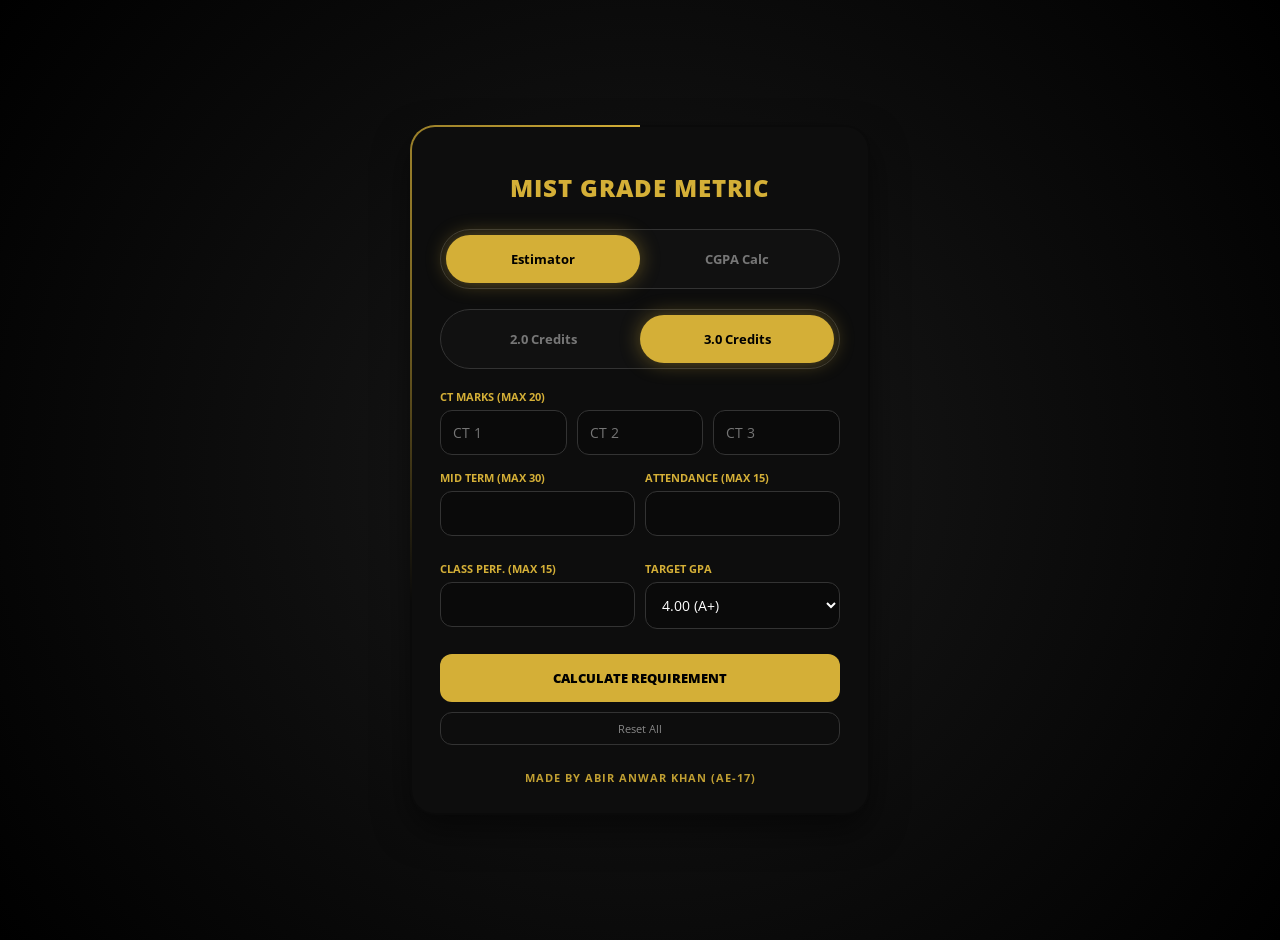
==== index.html @ 55e3a7f8 "Change favicon and improve styles in index.html Updated favicon link and adjusted styles for better " ====
<!DOCTYPE html>
<html lang="en">
<head>
    <meta charset="UTF-8">
    <meta name="viewport" content="width=device-width, initial-scale=1.0">
    <title>MIST GradeMetric</title>
    
    <!-- FAVICON (Browser Tab Icon) -->
    <!-- Ensure your image is named 'logo.png' and is in the same folder on GitHub -->
    <link rel="icon" type="image/png" href="favicon.png">

    <link href="https://fonts.googleapis.com/css2?family=Open+Sans:wght@400;600;700;800&display=swap" rel="stylesheet">
    <style>
        :root {
            --gold: #D4AF37;
            --bg-dark: #0a0a0a;
            --rolling-speed: 0.8s cubic-bezier(0.65, 0, 0.35, 1);
        }

        body {
            background: radial-gradient(circle at center, #1a1a1a 0%, #000000 100%);
            min-height: 100vh;
            display: flex;
            justify-content: center;
            align-items: center;
            font-family: 'Open Sans', sans-serif;
            margin: 0;
            color: white;
            padding: 20px;
        }

        /* LIGHT EFFECT CONTAINER */
        .app-card {
            background: #0a0a0a;
            padding: 30px;
            border-radius: 25px;
            width: 100%;
            max-width: 400px;
            position: relative;
            box-shadow: 0 15px 35px rgba(0,0,0,0.5);
            overflow: hidden;
            display: flex;
            flex-direction: column;
            z-index: 1;
        }

        /* THE MOVING LIGHT EFFECT */
        .app-card::before {
            content: '';
            position: absolute;
            width: 150%;
            height: 150%;
            background: conic-gradient(transparent, transparent, transparent, var(--gold));
            left: -25%;
            top: -25%;
            animation: rotateLight 7s linear infinite;
            z-index: -2;
        }

        /* INTERNAL BORDER OVERLAY */
        .app-card::after {
            content: '';
            position: absolute;
            inset: 2px;
            background: #0d0d0d;
            border-radius: 23px;
            z-index: -1;
        }

        @keyframes rotateLight {
            from { transform: rotate(0deg); }
            to { transform: rotate(360deg); }
        }

        /* Logo Styling */
        .brand-logo {
            width: 60px;
            height: auto;
            margin: 0 auto 10px auto;
            display: block;
            z-index: 5;
        }

        h1 { 
            color: var(--gold); 
            text-align: center; 
            font-size: 24px; 
            font-weight: 800; 
            text-transform: uppercase; 
            margin-bottom: 25px; 
            letter-spacing: 1px;
            font-family: 'Open Sans', sans-serif;
        }

        /* THE TRACK */
        .selector-track {
            position: relative;
            display: flex;
            background: #111;
            border-radius: 50px;
            padding: 5px;
            margin-bottom: 20px;
            border: 1px solid #333;
            height: 48px;
            align-items: center;
            isolation: isolate; 
        }

        .selector-track button {
            flex: 1;
            height: 100%;
            border: none;
            background: none;
            color: #777;
            font-weight: 700;
            cursor: pointer;
            z-index: 3;
            font-family: 'Open Sans', sans-serif;
            transition: color 0.5s ease;
            font-size: 13px;
        }

        .selector-track button.active { color: #000; }

        /* THE ROLLING CIRCLE/PILL */
        .rolling-glider {
            position: absolute;
            height: calc(100% - 10px);
            width: calc(50% - 5px);
            background: var(--gold);
            border-radius: 40px; 
            z-index: 1;
            left: 5px;
            transition: transform var(--rolling-speed);
            box-shadow: 0 0 20px rgba(212, 175, 55, 0.4);
        }

        input, select {
            width: 100%; border: 1px solid #333; background: var(--bg-dark); padding: 12px;
            border-radius: 12px; color: #fff; margin-bottom: 15px; box-sizing: border-box; 
            font-size: 14px; font-family: 'Open Sans', sans-serif;
            transition: all 0.3s ease;
            outline: none;
        }

        input:focus, select:focus {
            border-color: var(--gold);
            box-shadow: 0 0 10px rgba(212, 175, 55, 0.5);
            background: #0d0d0d !important;
        }

        select option {
            background-color: #0d0d0d;
            color: #fff;
        }

        .input-group label { display: block; font-size: 11px; color: var(--gold); font-weight: 700; margin-bottom: 6px; text-transform: uppercase; }
        
        .ct-grid, .grid-inputs { display: grid; gap: 10px; }
        .ct-grid { grid-template-columns: 1fr 1fr 1fr; }
        .grid-inputs { grid-template-columns: 1fr 1fr; }

        .course-row { display: grid; grid-template-columns: 1fr 1fr; gap: 10px; margin-bottom: 10px; }

        .calc-btn {
            width: 100%; background: var(--gold); color: #000; border: none; padding: 15px;
            border-radius: 12px; font-weight: 800; cursor: pointer; text-transform: uppercase; 
            margin-top: 10px; font-family: 'Open Sans', sans-serif;
        }

        .reset-btn {
            width: 100%; background: transparent; color: #888; border: 1px solid #333;
            padding: 8px; margin-top: 10px; border-radius: 12px; cursor: pointer; font-size: 11px;
            font-family: 'Open Sans', sans-serif;
        }

        .result-box {
            margin-top: 20px; padding: 15px; background: rgba(212, 175, 55, 0.1);
            border: 2px solid var(--gold); border-radius: 15px; text-align: center;
        }

        #displayResult { color: var(--gold); font-weight: 700; font-size: 15px; }

        .footer-credit { 
            margin-top: 25px; 
            text-align: center; 
            font-size: 11px; 
            color: var(--gold); 
            font-weight: 700;
            text-transform: uppercase; 
            letter-spacing: 1px;
            opacity: 0.9;
        }
    </style>
</head>
<body>

<div class="app-card">
    <!-- Branding Logo in UI -->
    <img src="logo.png" alt="" class="brand-logo" onerror="this.style.display='none'">
    
    <h1>MIST GRADE METRIC</h1>

    <div class="selector-track">
        <div id="tabGlider" class="rolling-glider"></div>
        <button id="tab-mark" class="active" onclick="switchTab('mark')">Estimator</button>
        <button id="tab-cgpa" onclick="switchTab('cgpa')">CGPA Calc</button>
    </div>

    <!-- Estimator Section -->
    <div id="mark-section">
        <div class="selector-track">
            <div id="creditGlider" class="rolling-glider" style="transform: translateX(100%);"></div>
            <button id="btn2" onclick="setCredit(2)">2.0 Credits</button>
            <button id="btn3" class="active" onclick="setCredit(3)">3.0 Credits</button>
        </div>

        <div class="input-group">
            <label>CT MARKS (Max 20)</label>
            <div class="ct-grid">
                <input type="number" id="ct1" placeholder="CT 1">
                <input type="number" id="ct2" placeholder="CT 2">
                <input type="number" id="ct3" placeholder="CT 3">
            </div>
        </div>
        <div class="grid-inputs">
            <div class="input-group"><label id="midLabel">MID TERM (Max 30)</label><input type="number" id="midterm"></div>
            <div class="input-group"><label id="attLabel">ATTENDANCE (Max 15)</label><input type="number" id="attendance"></div>
            <div class="input-group"><label id="perfLabel">CLASS PERF. (Max 15)</label><input type="number" id="performance"></div>
            <div class="input-group">
                <label>TARGET GPA</label>
                <select id="targetGPA">
                    <option value="80.0">4.00 (A+)</option>
                    <option value="75.0">3.75 (A)</option>
                    <option value="70.0">3.50 (A-)</option>
                    <option value="65.0">3.25 (B+)</option>
                    <option value="60.0">3.00 (B)</option>
                    <option value="55.0">2.75 (B-)</option>
                    <option value="50.0">2.50 (C+)</option>
                    <option value="45.0">2.25 (C)</option>
                    <option value="40.0">2.00 (D)</option>
                </select>
            </div>
        </div>
        <button class="calc-btn" onclick="calculateMark()">Calculate Requirement</button>
    </div>

    <!-- CGPA Section -->
    <div id="cgpa-section" style="display: none;">
        <div class="input-group">
            <label>ENTER SUBJECT DETAILS</label>
            <div id="course-rows">
                <div class="course-row">
                    <input type="number" step="0.01" class="c-credit" placeholder="Credit">
                    <input type="number" step="0.01" class="c-gp" placeholder="GP (0.0-4.0)">
                </div>
            </div>
            <button style="width:100%; background:transparent; color:var(--gold); border:1px dashed var(--gold); padding:8px; border-radius:10px; cursor:pointer; margin-bottom:15px; font-size:11px; font-family: 'Open Sans';" onclick="addRow()">+ Add Subject</button>
        </div>
        <button class="calc-btn" onclick="calculateCGPA()">Calculate CGPA</button>
    </div>

    <button class="reset-btn" onclick="resetForm()">Reset All</button>

    <div id="resultBox" class="result-box" style="display:none;">
        <div id="displayResult"></div>
    </div>

    <div class="footer-credit">Made by Abir Anwar Khan (AE-17)</div>
</div>

<script>
    let selectedCredit = 3;

    function switchTab(tab) {
        const glider = document.getElementById('tabGlider');
        const isMark = (tab === 'mark');
        document.getElementById('mark-section').style.display = isMark ? 'block' : 'none';
        document.getElementById('cgpa-section').style.display = isMark ? 'none' : 'block';
        glider.style.transform = isMark ? 'translateX(0)' : 'translateX(100%)';
        document.getElementById('tab-mark').classList.toggle('active', isMark);
        document.getElementById('tab-cgpa').classList.toggle('active', !isMark);
        document.getElementById('resultBox').style.display = "none";
    }

    function setCredit(val) {
        selectedCredit = val;
        const glider = document.getElementById('creditGlider');
        const isTwo = (val === 2);
        glider.style.transform = isTwo ? 'translateX(0)' : 'translateX(100%)';
        document.getElementById('btn2').classList.toggle('active', isTwo);
        document.getElementById('btn3').classList.toggle('active', !isTwo);
        const maxMid = isTwo ? 20 : 30;
        const maxOther = isTwo ? 10 : 15;
        document.getElementById('midLabel').innerText = `MID TERM (Max ${maxMid})`;
        document.getElementById('attLabel').innerText = `ATTENDANCE (Max ${maxOther})`;
        document.getElementById('perfLabel').innerText = `CLASS PERF. (Max ${maxOther})`;
    }

    function calculateMark() {
        const cts = [parseFloat(document.getElementById('ct1').value), parseFloat(document.getElementById('ct2').value), parseFloat(document.getElementById('ct3').value)];
        
        // Validation for negative values or exceeding max
        for(let v of cts) if (v < 0 || v > 20) return showResult("Error: Invalid CT marks!", true);
        
        let ctArray = cts.filter(n => !isNaN(n)).sort((a,b) => b-a);
        if (ctArray.length < 2) return alert("Enter at least 2 CT marks.");
        
        const mid = parseFloat(document.getElementById('midterm').value) || 0;
        const att = parseFloat(document.getElementById('attendance').value) || 0;
        const perf = parseFloat(document.getElementById('performance').value) || 0;
        const target = parseFloat(document.getElementById('targetGPA').value);

        const maxM = selectedCredit === 2 ? 20 : 30;
        const maxO = selectedCredit === 2 ? 10 : 15;

        if (mid < 0 || mid > maxM || att < 0 || att > maxO || perf < 0 || perf > maxO) {
            return showResult(`Error: Input exceeds limits!`, true);
        }

        let cur = ((ctArray[0]+ctArray[1])/2) + (mid/maxM*10) + (att/maxO*5) + (perf/maxO*5);
        let maxF = selectedCredit === 2 ? 120 : 180;
        let final = ((target - cur) / 60) * maxF;

        if (final > maxF) showResult("Target Unreachable!", true);
        else showResult(`NEED: ${Math.max(0, final).toFixed(2)} / ${maxF}`);
    }

    function calculateCGPA() {
        const credits = document.getElementsByClassName('c-credit');
        const gps = document.getElementsByClassName('c-gp');
        let totalP = 0, totalC = 0;
        for (let i = 0; i < credits.length; i++) {
            let c = parseFloat(credits[i].value), g = parseFloat(gps[i].value);
            if (!isNaN(c) && !isNaN(g)) {
                if (![0.75, 1.5, 2.0, 3.0].includes(c)) return showResult(`Error: Invalid Credit.`, true);
                if (g < 0 || g > 4.0) return showResult(`Error: Max GPA is 4.0.`, true);
                totalP += (c * g); totalC += c;
            }
        }
        if (totalC === 0) return alert("Enter values!");
        showResult(`ESTIMATED GPA: ${(totalP / totalC).toFixed(2)}`);
    }

    function addRow() {
        const div = document.createElement('div');
        div.className = 'course-row';
        div.innerHTML = `<input type="number" step="0.01" class="c-credit" placeholder="Credit"><input type="number" step="0.01" class="c-gp" placeholder="GP">`;
        document.getElementById('course-rows').appendChild(div);
    }

    function showResult(msg, err=false) {
        document.getElementById('resultBox').style.display = "block";
        const d = document.getElementById('displayResult');
        d.innerHTML = msg; d.style.color = err ? "#ff4d4d" : "var(--gold)";
    }

    function resetForm() {
        document.querySelectorAll('input').forEach(i => i.value = '');
        document.getElementById('course-rows').innerHTML = `<div class="course-row"><input type="number" step="0.01" class="c-credit" placeholder="Credit"><input type="number" step="0.01" class="c-gp" placeholder="GP"></div>`;
        document.getElementById('resultBox').style.display = "none";
        setCredit(3); switchTab('mark');
    }
</script>
</body>
</html>
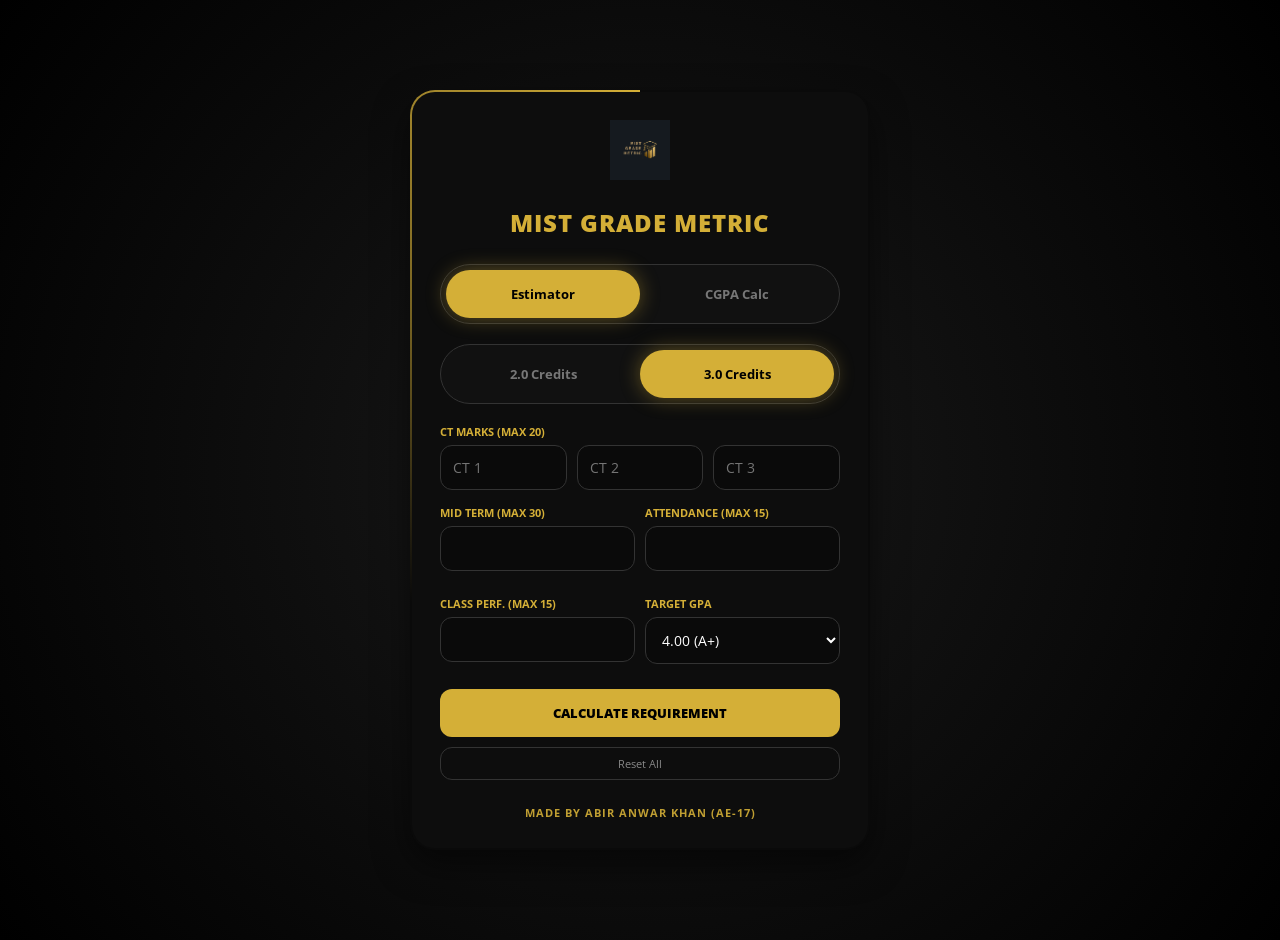
==== commit 80512c96: "Fix HTML encoding issues and clean up structure" ====
--- a/index.html
+++ b/index.html
@@ -6,7 +6,6 @@
     <title>MIST GradeMetric</title>
     
     <!-- FAVICON (Browser Tab Icon) -->
-    <!-- Ensure your image is named 'logo.png' and is in the same folder on GitHub -->
     <link rel="icon" type="image/png" href="favicon.png">
 
     <link href="https://fonts.googleapis.com/css2?family=Open+Sans:wght@400;600;700;800&display=swap" rel="stylesheet">
@@ -29,7 +28,6 @@
             padding: 20px;
         }
 
-        /* LIGHT EFFECT CONTAINER */
         .app-card {
             background: #0a0a0a;
             padding: 30px;
@@ -44,7 +42,6 @@
             z-index: 1;
         }
 
-        /* THE MOVING LIGHT EFFECT */
         .app-card::before {
             content: '';
             position: absolute;
@@ -57,7 +54,6 @@
             z-index: -2;
         }
 
-        /* INTERNAL BORDER OVERLAY */
         .app-card::after {
             content: '';
             position: absolute;
@@ -72,7 +68,6 @@
             to { transform: rotate(360deg); }
         }
 
-        /* Logo Styling */
         .brand-logo {
             width: 60px;
             height: auto;
@@ -92,7 +87,6 @@
             font-family: 'Open Sans', sans-serif;
         }
 
-        /* THE TRACK */
         .selector-track {
             position: relative;
             display: flex;
@@ -122,7 +116,6 @@
 
         .selector-track button.active { color: #000; }
 
-        /* THE ROLLING CIRCLE/PILL */
         .rolling-glider {
             position: absolute;
             height: calc(100% - 10px);
@@ -196,8 +189,8 @@
 <body>
 
 <div class="app-card">
-    <!-- Branding Logo in UI -->
-    <img src="logo.png" alt="" class="brand-logo" onerror="this.style.display='none'">
+    <!-- UI Logo -->
+    <img src="favicon.png" alt="" class="brand-logo" onerror="this.style.display='none'">
     
     <h1>MIST GRADE METRIC</h1>
 
@@ -207,7 +200,6 @@
         <button id="tab-cgpa" onclick="switchTab('cgpa')">CGPA Calc</button>
     </div>
 
-    <!-- Estimator Section -->
     <div id="mark-section">
         <div class="selector-track">
             <div id="creditGlider" class="rolling-glider" style="transform: translateX(100%);"></div>
@@ -245,7 +237,6 @@
         <button class="calc-btn" onclick="calculateMark()">Calculate Requirement</button>
     </div>
 
-    <!-- CGPA Section -->
     <div id="cgpa-section" style="display: none;">
         <div class="input-group">
             <label>ENTER SUBJECT DETAILS</label>
@@ -299,29 +290,21 @@
 
     function calculateMark() {
         const cts = [parseFloat(document.getElementById('ct1').value), parseFloat(document.getElementById('ct2').value), parseFloat(document.getElementById('ct3').value)];
-        
-        // Validation for negative values or exceeding max
         for(let v of cts) if (v < 0 || v > 20) return showResult("Error: Invalid CT marks!", true);
-        
         let ctArray = cts.filter(n => !isNaN(n)).sort((a,b) => b-a);
         if (ctArray.length < 2) return alert("Enter at least 2 CT marks.");
-        
         const mid = parseFloat(document.getElementById('midterm').value) || 0;
         const att = parseFloat(document.getElementById('attendance').value) || 0;
         const perf = parseFloat(document.getElementById('performance').value) || 0;
         const target = parseFloat(document.getElementById('targetGPA').value);
-
         const maxM = selectedCredit === 2 ? 20 : 30;
         const maxO = selectedCredit === 2 ? 10 : 15;
-
         if (mid < 0 || mid > maxM || att < 0 || att > maxO || perf < 0 || perf > maxO) {
             return showResult(`Error: Input exceeds limits!`, true);
         }
-
         let cur = ((ctArray[0]+ctArray[1])/2) + (mid/maxM*10) + (att/maxO*5) + (perf/maxO*5);
         let maxF = selectedCredit === 2 ? 120 : 180;
         let final = ((target - cur) / 60) * maxF;
-
         if (final > maxF) showResult("Target Unreachable!", true);
         else showResult(`NEED: ${Math.max(0, final).toFixed(2)} / ${maxF}`);
     }
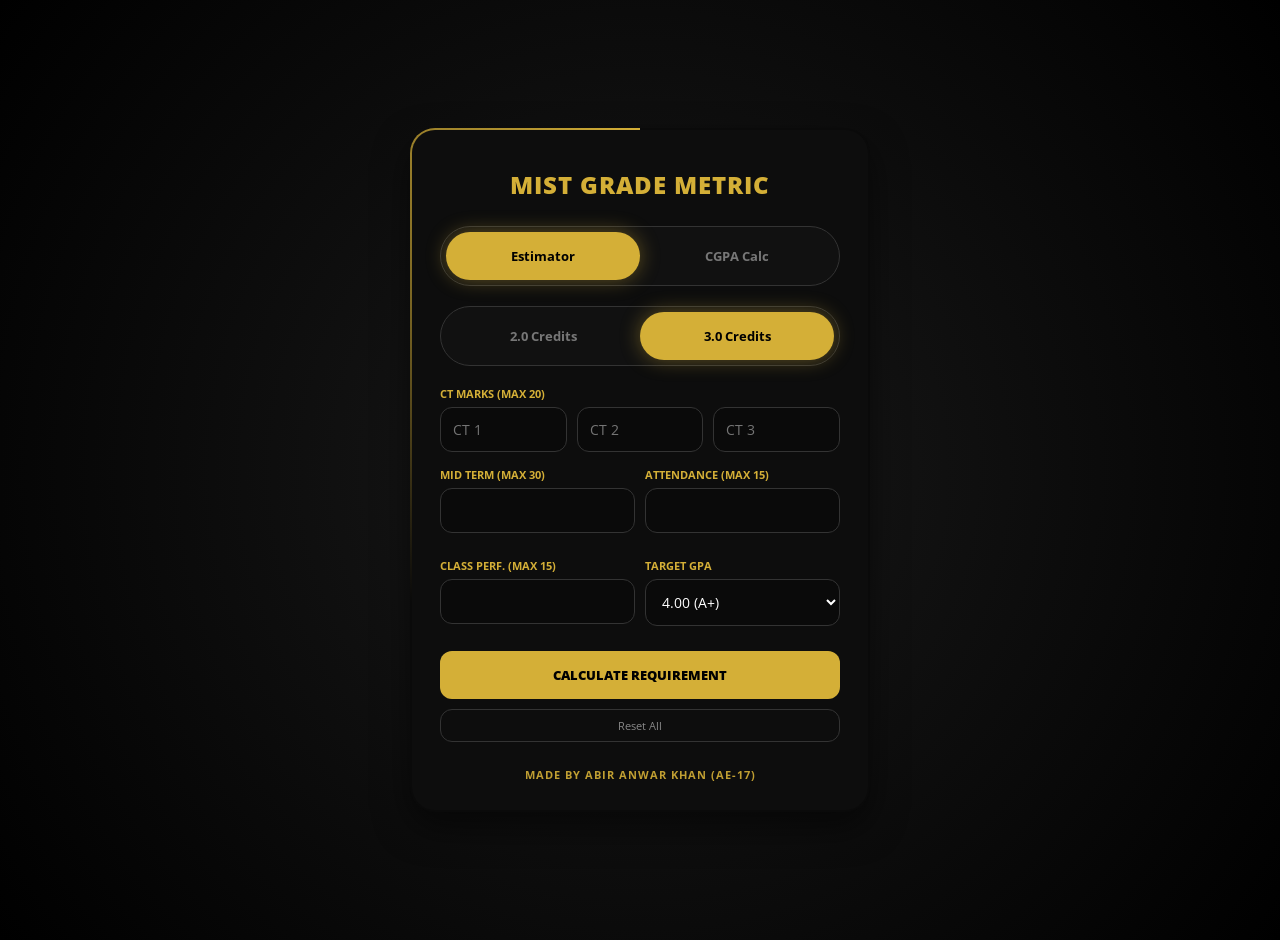
==== commit 7dd75768: "Refactor index.html for favicon and structure Updated favicon links and improved HTML structure." ====
--- a/index.html
+++ b/index.html
@@ -5,8 +5,10 @@
     <meta name="viewport" content="width=device-width, initial-scale=1.0">
     <title>MIST GradeMetric</title>
     
-    <!-- FAVICON (Browser Tab Icon) -->
-    <link rel="icon" type="image/png" href="favicon.png">
+    <!-- WEBSITE LOGO (FAVICON) -->
+    <!-- Ensure your file is named favicon.png and is in the same folder as this index.html on GitHub -->
+    <link rel="icon" type="image/png" href="favicon.png?v=3">
+    <link rel="shortcut icon" type="image/x-icon" href="favicon.png?v=3">
 
     <link href="https://fonts.googleapis.com/css2?family=Open+Sans:wght@400;600;700;800&display=swap" rel="stylesheet">
     <style>
@@ -68,23 +70,15 @@
             to { transform: rotate(360deg); }
         }
 
-        .brand-logo {
-            width: 60px;
-            height: auto;
-            margin: 0 auto 10px auto;
-            display: block;
-            z-index: 5;
-        }
-
         h1 { 
             color: var(--gold); 
             text-align: center; 
             font-size: 24px; 
             font-weight: 800; 
             text-transform: uppercase; 
+            margin-top: 10px;
             margin-bottom: 25px; 
             letter-spacing: 1px;
-            font-family: 'Open Sans', sans-serif;
         }
 
         .selector-track {
@@ -189,9 +183,6 @@
 <body>
 
 <div class="app-card">
-    <!-- UI Logo -->
-    <img src="favicon.png" alt="" class="brand-logo" onerror="this.style.display='none'">
-    
     <h1>MIST GRADE METRIC</h1>
 
     <div class="selector-track">
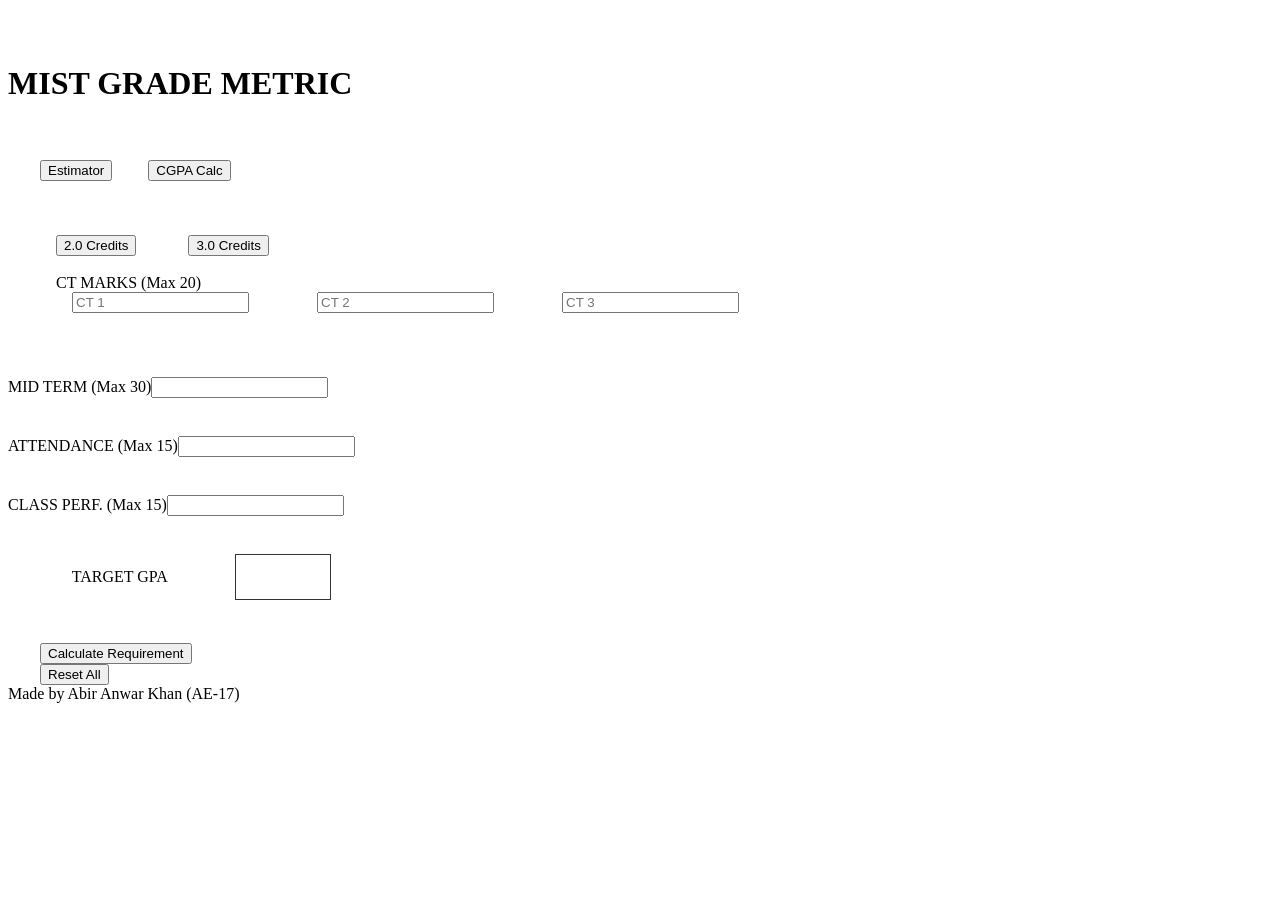
==== commit 6b553631: "Update index.html" ====
--- a/index.html
+++ b/index.html
@@ -1,340 +1,344 @@
 <!DOCTYPE html>
 <html lang="en">
 <head>
-    <meta charset="UTF-8">
-    <meta name="viewport" content="width=device-width, initial-scale=1.0">
-    <title>MIST GradeMetric</title>
-    
-    <!-- WEBSITE LOGO (FAVICON) -->
-    <!-- Ensure your file is named favicon.png and is in the same folder as this index.html on GitHub -->
-    <link rel="icon" type="image/png" href="favicon.png?v=3">
-    <link rel="shortcut icon" type="image/x-icon" href="favicon.png?v=3">
-
-    <link href="https://fonts.googleapis.com/css2?family=Open+Sans:wght@400;600;700;800&display=swap" rel="stylesheet">
-    <style>
-        :root {
-            --gold: #D4AF37;
-            --bg-dark: #0a0a0a;
-            --rolling-speed: 0.8s cubic-bezier(0.65, 0, 0.35, 1);
-        }
-
-        body {
-            background: radial-gradient(circle at center, #1a1a1a 0%, #000000 100%);
-            min-height: 100vh;
-            display: flex;
-            justify-content: center;
-            align-items: center;
-            font-family: 'Open Sans', sans-serif;
-            margin: 0;
-            color: white;
-            padding: 20px;
-        }
-
-        .app-card {
-            background: #0a0a0a;
-            padding: 30px;
-            border-radius: 25px;
-            width: 100%;
-            max-width: 400px;
-            position: relative;
-            box-shadow: 0 15px 35px rgba(0,0,0,0.5);
-            overflow: hidden;
-            display: flex;
-            flex-direction: column;
-            z-index: 1;
-        }
-
-        .app-card::before {
-            content: '';
-            position: absolute;
-            width: 150%;
-            height: 150%;
-            background: conic-gradient(transparent, transparent, transparent, var(--gold));
-            left: -25%;
-            top: -25%;
-            animation: rotateLight 7s linear infinite;
-            z-index: -2;
-        }
-
-        .app-card::after {
-            content: '';
-            position: absolute;
-            inset: 2px;
-            background: #0d0d0d;
-            border-radius: 23px;
-            z-index: -1;
-        }
-
-        @keyframes rotateLight {
-            from { transform: rotate(0deg); }
-            to { transform: rotate(360deg); }
-        }
-
-        h1 { 
-            color: var(--gold); 
-            text-align: center; 
-            font-size: 24px; 
-            font-weight: 800; 
-            text-transform: uppercase; 
-            margin-top: 10px;
-            margin-bottom: 25px; 
-            letter-spacing: 1px;
-        }
-
-        .selector-track {
-            position: relative;
-            display: flex;
-            background: #111;
-            border-radius: 50px;
-            padding: 5px;
-            margin-bottom: 20px;
-            border: 1px solid #333;
-            height: 48px;
-            align-items: center;
-            isolation: isolate; 
-        }
-
-        .selector-track button {
-            flex: 1;
-            height: 100%;
-            border: none;
-            background: none;
-            color: #777;
-            font-weight: 700;
-            cursor: pointer;
-            z-index: 3;
-            font-family: 'Open Sans', sans-serif;
-            transition: color 0.5s ease;
-            font-size: 13px;
-        }
-
-        .selector-track button.active { color: #000; }
-
-        .rolling-glider {
-            position: absolute;
-            height: calc(100% - 10px);
-            width: calc(50% - 5px);
-            background: var(--gold);
-            border-radius: 40px; 
-            z-index: 1;
-            left: 5px;
-            transition: transform var(--rolling-speed);
-            box-shadow: 0 0 20px rgba(212, 175, 55, 0.4);
-        }
-
-        input, select {
-            width: 100%; border: 1px solid #333; background: var(--bg-dark); padding: 12px;
-            border-radius: 12px; color: #fff; margin-bottom: 15px; box-sizing: border-box; 
-            font-size: 14px; font-family: 'Open Sans', sans-serif;
-            transition: all 0.3s ease;
-            outline: none;
-        }
-
-        input:focus, select:focus {
-            border-color: var(--gold);
-            box-shadow: 0 0 10px rgba(212, 175, 55, 0.5);
-            background: #0d0d0d !important;
-        }
-
-        select option {
-            background-color: #0d0d0d;
-            color: #fff;
-        }
-
-        .input-group label { display: block; font-size: 11px; color: var(--gold); font-weight: 700; margin-bottom: 6px; text-transform: uppercase; }
-        
-        .ct-grid, .grid-inputs { display: grid; gap: 10px; }
-        .ct-grid { grid-template-columns: 1fr 1fr 1fr; }
-        .grid-inputs { grid-template-columns: 1fr 1fr; }
-
-        .course-row { display: grid; grid-template-columns: 1fr 1fr; gap: 10px; margin-bottom: 10px; }
-
-        .calc-btn {
-            width: 100%; background: var(--gold); color: #000; border: none; padding: 15px;
-            border-radius: 12px; font-weight: 800; cursor: pointer; text-transform: uppercase; 
-            margin-top: 10px; font-family: 'Open Sans', sans-serif;
-        }
-
-        .reset-btn {
-            width: 100%; background: transparent; color: #888; border: 1px solid #333;
-            padding: 8px; margin-top: 10px; border-radius: 12px; cursor: pointer; font-size: 11px;
-            font-family: 'Open Sans', sans-serif;
-        }
-
-        .result-box {
-            margin-top: 20px; padding: 15px; background: rgba(212, 175, 55, 0.1);
-            border: 2px solid var(--gold); border-radius: 15px; text-align: center;
-        }
-
-        #displayResult { color: var(--gold); font-weight: 700; font-size: 15px; }
-
-        .footer-credit { 
-            margin-top: 25px; 
-            text-align: center; 
-            font-size: 11px; 
-            color: var(--gold); 
-            font-weight: 700;
-            text-transform: uppercase; 
-            letter-spacing: 1px;
-            opacity: 0.9;
-        }
-    </style>
+    <meta charset="UTF-8">
+    <meta name="viewport" content="width=device-width, initial-scale=1.0">
+    <title>MIST GradeMetric</title>
+    <link href="https://fonts.googleapis.com/css2?family=Open+Sans:wght@400;600;700;800&display=swap" rel="stylesheet">
+    <style>
+        :root {
+            --gold: #D4AF37;
+            --bg-dark: #0a0a0a;
+            --rolling-speed: 0.8s cubic-bezier(0.65, 0, 0.35, 1);
+        }
+
+        body {
+            background: radial-gradient(circle at center, #1a1a1a 0%, #000000 100%);
+            min-height: 100vh;
+            display: flex;
+            justify-content: center;
+            align-items: center;
+            font-family: 'Open Sans', sans-serif;
+            margin: 0;
+            color: white;
+            padding: 20px;
+        }
+
+        /* LIGHT EFFECT CONTAINER */
+        .app-card {
+            background: #0a0a0a;
+            padding: 30px;
+            border-radius: 25px;
+            width: 100%;
+            max-width: 400px;
+            position: relative;
+            box-shadow: 0 15px 35px rgba(0,0,0,0.5);
+            overflow: hidden;
+            display: flex;
+            flex-direction: column;
+            z-index: 1;
+        }
+
+        /* THE MOVING LIGHT EFFECT */
+        .app-card::before {
+            content: '';
+            position: absolute;
+            width: 150%;
+            height: 150%;
+            background: conic-gradient(transparent, transparent, transparent, var(--gold));
+            left: -25%;
+            top: -25%;
+            animation: rotateLight 7s linear infinite;
+            z-index: -2;
+        }
+
+        /* INTERNAL BORDER OVERLAY */
+        .app-card::after {
+            content: '';
+            position: absolute;
+            inset: 2px;
+            background: #0d0d0d;
+            border-radius: 23px;
+            z-index: -1;
+        }
+
+        @keyframes rotateLight {
+            from { transform: rotate(0deg); }
+            to { transform: rotate(360deg); }
+        }
+
+        h1 { 
+            color: var(--gold); 
+            text-align: center; 
+            font-size: 24px; 
+            font-weight: 800; 
+            text-transform: uppercase; 
+            margin-bottom: 25px; 
+            letter-spacing: 1px;
+            font-family: 'Open Sans', sans-serif;
+        }
+
+        /* THE TRACK */
+        .selector-track {
+            position: relative;
+            display: flex;
+            background: #111;
+            border-radius: 50px;
+            padding: 5px;
+            margin-bottom: 20px;
+            border: 1px solid #333;
+            height: 48px;
+            align-items: center;
+            isolation: isolate; 
+        }
+
+        .selector-track button {
+            flex: 1;
+            height: 100%;
+            border: none;
+            background: none;
+            color: #777;
+            font-weight: 700;
+            cursor: pointer;
+            z-index: 3;
+            font-family: 'Open Sans', sans-serif;
+            transition: color 0.5s ease;
+            font-size: 13px;
+        }
+
+        .selector-track button.active { color: #000; }
+
+        /* THE ROLLING CIRCLE/PILL */
+        .rolling-glider {
+            position: absolute;
+            height: calc(100% - 10px);
+            width: calc(50% - 5px);
+            background: var(--gold);
+            border-radius: 40px; 
+            z-index: 1;
+            left: 5px;
+            transition: transform var(--rolling-speed);
+            box-shadow: 0 0 20px rgba(212, 175, 55, 0.4);
+        }
+
+        /* Inputs and Dropdown */
+        input, select {
+            width: 100%; border: 1px solid #333; background: var(--bg-dark); padding: 12px;
+            border-radius: 12px; color: #fff; margin-bottom: 15px; box-sizing: border-box; 
+            font-size: 14px; font-family: 'Open Sans', sans-serif;
+            transition: all 0.3s ease;
+            outline: none;
+        }
+
+        /* INPUT FOCUS LIGHT EFFECT */
+        input:focus, select:focus {
+            border-color: var(--gold);
+            box-shadow: 0 0 10px rgba(212, 175, 55, 0.5);
+            background: #0d0d0d !important; /* Force dark background */
+        }
+
+        /* FIXING DROPDOWN OPTIONS */
+        select option {
+            background-color: #0d0d0d;
+            color: #fff;
+        }
+
+        .input-group label { display: block; font-size: 11px; color: var(--gold); font-weight: 700; margin-bottom: 6px; text-transform: uppercase; }
+        
+        .ct-grid, .grid-inputs { display: grid; gap: 10px; }
+        .ct-grid { grid-template-columns: 1fr 1fr 1fr; }
+        .grid-inputs { grid-template-columns: 1fr 1fr; }
+
+        .course-row { display: grid; grid-template-columns: 1fr 1fr; gap: 10px; margin-bottom: 10px; }
+
+        .calc-btn {
+            width: 100%; background: var(--gold); color: #000; border: none; padding: 15px;
+            border-radius: 12px; font-weight: 800; cursor: pointer; text-transform: uppercase; 
+            margin-top: 10px; font-family: 'Open Sans', sans-serif;
+        }
+
+        .reset-btn {
+            width: 100%; background: transparent; color: #888; border: 1px solid #333;
+            padding: 8px; margin-top: 10px; border-radius: 12px; cursor: pointer; font-size: 11px;
+            font-family: 'Open Sans', sans-serif;
+        }
+
+        .result-box {
+            margin-top: 20px; padding: 15px; background: rgba(212, 175, 55, 0.1);
+            border: 2px solid var(--gold); border-radius: 15px; text-align: center;
+        }
+
+        #displayResult { color: var(--gold); font-weight: 700; font-size: 15px; }
+
+        .footer-credit { 
+            margin-top: 25px; 
+            text-align: center; 
+            font-size: 11px; 
+            color: var(--gold); 
+            font-weight: 700;
+            text-transform: uppercase; 
+            letter-spacing: 1px;
+            opacity: 0.9;
+        }
+    </style>
 </head>
 <body>
 
 <div class="app-card">
-    <h1>MIST GRADE METRIC</h1>
-
-    <div class="selector-track">
-        <div id="tabGlider" class="rolling-glider"></div>
-        <button id="tab-mark" class="active" onclick="switchTab('mark')">Estimator</button>
-        <button id="tab-cgpa" onclick="switchTab('cgpa')">CGPA Calc</button>
-    </div>
-
-    <div id="mark-section">
-        <div class="selector-track">
-            <div id="creditGlider" class="rolling-glider" style="transform: translateX(100%);"></div>
-            <button id="btn2" onclick="setCredit(2)">2.0 Credits</button>
-            <button id="btn3" class="active" onclick="setCredit(3)">3.0 Credits</button>
-        </div>
-
-        <div class="input-group">
-            <label>CT MARKS (Max 20)</label>
-            <div class="ct-grid">
-                <input type="number" id="ct1" placeholder="CT 1">
-                <input type="number" id="ct2" placeholder="CT 2">
-                <input type="number" id="ct3" placeholder="CT 3">
-            </div>
-        </div>
-        <div class="grid-inputs">
-            <div class="input-group"><label id="midLabel">MID TERM (Max 30)</label><input type="number" id="midterm"></div>
-            <div class="input-group"><label id="attLabel">ATTENDANCE (Max 15)</label><input type="number" id="attendance"></div>
-            <div class="input-group"><label id="perfLabel">CLASS PERF. (Max 15)</label><input type="number" id="performance"></div>
-            <div class="input-group">
-                <label>TARGET GPA</label>
-                <select id="targetGPA">
-                    <option value="80.0">4.00 (A+)</option>
-                    <option value="75.0">3.75 (A)</option>
-                    <option value="70.0">3.50 (A-)</option>
-                    <option value="65.0">3.25 (B+)</option>
-                    <option value="60.0">3.00 (B)</option>
-                    <option value="55.0">2.75 (B-)</option>
-                    <option value="50.0">2.50 (C+)</option>
-                    <option value="45.0">2.25 (C)</option>
-                    <option value="40.0">2.00 (D)</option>
-                </select>
-            </div>
-        </div>
-        <button class="calc-btn" onclick="calculateMark()">Calculate Requirement</button>
-    </div>
-
-    <div id="cgpa-section" style="display: none;">
-        <div class="input-group">
-            <label>ENTER SUBJECT DETAILS</label>
-            <div id="course-rows">
-                <div class="course-row">
-                    <input type="number" step="0.01" class="c-credit" placeholder="Credit">
-                    <input type="number" step="0.01" class="c-gp" placeholder="GP (0.0-4.0)">
-                </div>
-            </div>
-            <button style="width:100%; background:transparent; color:var(--gold); border:1px dashed var(--gold); padding:8px; border-radius:10px; cursor:pointer; margin-bottom:15px; font-size:11px; font-family: 'Open Sans';" onclick="addRow()">+ Add Subject</button>
-        </div>
-        <button class="calc-btn" onclick="calculateCGPA()">Calculate CGPA</button>
-    </div>
-
-    <button class="reset-btn" onclick="resetForm()">Reset All</button>
-
-    <div id="resultBox" class="result-box" style="display:none;">
-        <div id="displayResult"></div>
-    </div>
-
-    <div class="footer-credit">Made by Abir Anwar Khan (AE-17)</div>
+    <h1>MIST GRADE METRIC</h1>
+
+    <div class="selector-track">
+        <div id="tabGlider" class="rolling-glider"></div>
+        <button id="tab-mark" class="active" onclick="switchTab('mark')">Estimator</button>
+        <button id="tab-cgpa" onclick="switchTab('cgpa')">CGPA Calc</button>
+    </div>
+
+    <div id="mark-section">
+        <div class="selector-track">
+            <div id="creditGlider" class="rolling-glider" style="transform: translateX(100%);"></div>
+            <button id="btn2" onclick="setCredit(2)">2.0 Credits</button>
+            <button id="btn3" class="active" onclick="setCredit(3)">3.0 Credits</button>
+        </div>
+
+        <div class="input-group">
+            <label>CT MARKS (Max 20)</label>
+            <div class="ct-grid">
+                <input type="number" id="ct1" placeholder="CT 1">
+                <input type="number" id="ct2" placeholder="CT 2">
+                <input type="number" id="ct3" placeholder="CT 3">
+            </div>
+        </div>
+        <div class="grid-inputs">
+            <div class="input-group"><label id="midLabel">MID TERM (Max 30)</label><input type="number" id="midterm"></div>
+            <div class="input-group"><label id="attLabel">ATTENDANCE (Max 15)</label><input type="number" id="attendance"></div>
+            <div class="input-group"><label id="perfLabel">CLASS PERF. (Max 15)</label><input type="number" id="performance"></div>
+            <div class="input-group">
+                <label>TARGET GPA</label>
+                <select id="targetGPA">
+                    <option value="80.0">4.00 (A+)</option>
+                    <option value="75.0">3.75 (A)</option>
+                    <option value="70.0">3.50 (A-)</option>
+                    <option value="65.0">3.25 (B+)</option>
+                    <option value="60.0">3.00 (B)</option>
+                    <option value="55.0">2.75 (B-)</option>
+                    <option value="50.0">2.50 (C+)</option>
+                    <option value="45.0">2.25 (C)</option>
+                    <option value="40.0">2.00 (D)</option>
+                </select>
+            </div>
+        </div>
+        <button class="calc-btn" onclick="calculateMark()">Calculate Requirement</button>
+    </div>
+
+    <div id="cgpa-section" style="display: none;">
+        <div class="input-group">
+            <label>ENTER SUBJECT DETAILS</label>
+            <div id="course-rows">
+                <div class="course-row">
+                    <input type="number" step="0.01" class="c-credit" placeholder="Credit">
+                    <input type="number" step="0.01" class="c-gp" placeholder="GP (0.0-4.0)">
+                </div>
+            </div>
+            <button style="width:100%; background:transparent; color:var(--gold); border:1px dashed var(--gold); padding:8px; border-radius:10px; cursor:pointer; margin-bottom:15px; font-size:11px; font-family: 'Open Sans';" onclick="addRow()">+ Add Subject</button>
+        </div>
+        <button class="calc-btn" onclick="calculateCGPA()">Calculate CGPA</button>
+    </div>
+
+    <button class="reset-btn" onclick="resetForm()">Reset All</button>
+
+    <div id="resultBox" class="result-box" style="display:none;">
+        <div id="displayResult"></div>
+    </div>
+
+    <div class="footer-credit">Made by Abir Anwar Khan (AE-17)</div>
 </div>
 
 <script>
-    let selectedCredit = 3;
-
-    function switchTab(tab) {
-        const glider = document.getElementById('tabGlider');
-        const isMark = (tab === 'mark');
-        document.getElementById('mark-section').style.display = isMark ? 'block' : 'none';
-        document.getElementById('cgpa-section').style.display = isMark ? 'none' : 'block';
-        glider.style.transform = isMark ? 'translateX(0)' : 'translateX(100%)';
-        document.getElementById('tab-mark').classList.toggle('active', isMark);
-        document.getElementById('tab-cgpa').classList.toggle('active', !isMark);
-        document.getElementById('resultBox').style.display = "none";
-    }
-
-    function setCredit(val) {
-        selectedCredit = val;
-        const glider = document.getElementById('creditGlider');
-        const isTwo = (val === 2);
-        glider.style.transform = isTwo ? 'translateX(0)' : 'translateX(100%)';
-        document.getElementById('btn2').classList.toggle('active', isTwo);
-        document.getElementById('btn3').classList.toggle('active', !isTwo);
-        const maxMid = isTwo ? 20 : 30;
-        const maxOther = isTwo ? 10 : 15;
-        document.getElementById('midLabel').innerText = `MID TERM (Max ${maxMid})`;
-        document.getElementById('attLabel').innerText = `ATTENDANCE (Max ${maxOther})`;
-        document.getElementById('perfLabel').innerText = `CLASS PERF. (Max ${maxOther})`;
-    }
-
-    function calculateMark() {
-        const cts = [parseFloat(document.getElementById('ct1').value), parseFloat(document.getElementById('ct2').value), parseFloat(document.getElementById('ct3').value)];
-        for(let v of cts) if (v < 0 || v > 20) return showResult("Error: Invalid CT marks!", true);
-        let ctArray = cts.filter(n => !isNaN(n)).sort((a,b) => b-a);
-        if (ctArray.length < 2) return alert("Enter at least 2 CT marks.");
-        const mid = parseFloat(document.getElementById('midterm').value) || 0;
-        const att = parseFloat(document.getElementById('attendance').value) || 0;
-        const perf = parseFloat(document.getElementById('performance').value) || 0;
-        const target = parseFloat(document.getElementById('targetGPA').value);
-        const maxM = selectedCredit === 2 ? 20 : 30;
-        const maxO = selectedCredit === 2 ? 10 : 15;
-        if (mid < 0 || mid > maxM || att < 0 || att > maxO || perf < 0 || perf > maxO) {
-            return showResult(`Error: Input exceeds limits!`, true);
-        }
-        let cur = ((ctArray[0]+ctArray[1])/2) + (mid/maxM*10) + (att/maxO*5) + (perf/maxO*5);
-        let maxF = selectedCredit === 2 ? 120 : 180;
-        let final = ((target - cur) / 60) * maxF;
-        if (final > maxF) showResult("Target Unreachable!", true);
-        else showResult(`NEED: ${Math.max(0, final).toFixed(2)} / ${maxF}`);
-    }
-
-    function calculateCGPA() {
-        const credits = document.getElementsByClassName('c-credit');
-        const gps = document.getElementsByClassName('c-gp');
-        let totalP = 0, totalC = 0;
-        for (let i = 0; i < credits.length; i++) {
-            let c = parseFloat(credits[i].value), g = parseFloat(gps[i].value);
-            if (!isNaN(c) && !isNaN(g)) {
-                if (![0.75, 1.5, 2.0, 3.0].includes(c)) return showResult(`Error: Invalid Credit.`, true);
-                if (g < 0 || g > 4.0) return showResult(`Error: Max GPA is 4.0.`, true);
-                totalP += (c * g); totalC += c;
-            }
-        }
-        if (totalC === 0) return alert("Enter values!");
-        showResult(`ESTIMATED GPA: ${(totalP / totalC).toFixed(2)}`);
-    }
-
-    function addRow() {
-        const div = document.createElement('div');
-        div.className = 'course-row';
-        div.innerHTML = `<input type="number" step="0.01" class="c-credit" placeholder="Credit"><input type="number" step="0.01" class="c-gp" placeholder="GP">`;
-        document.getElementById('course-rows').appendChild(div);
-    }
-
-    function showResult(msg, err=false) {
-        document.getElementById('resultBox').style.display = "block";
-        const d = document.getElementById('displayResult');
-        d.innerHTML = msg; d.style.color = err ? "#ff4d4d" : "var(--gold)";
-    }
-
-    function resetForm() {
-        document.querySelectorAll('input').forEach(i => i.value = '');
-        document.getElementById('course-rows').innerHTML = `<div class="course-row"><input type="number" step="0.01" class="c-credit" placeholder="Credit"><input type="number" step="0.01" class="c-gp" placeholder="GP"></div>`;
-        document.getElementById('resultBox').style.display = "none";
-        setCredit(3); switchTab('mark');
-    }
+    let selectedCredit = 3;
+
+    function switchTab(tab) {
+        const glider = document.getElementById('tabGlider');
+        const isMark = (tab === 'mark');
+        document.getElementById('mark-section').style.display = isMark ? 'block' : 'none';
+        document.getElementById('cgpa-section').style.display = isMark ? 'none' : 'block';
+        glider.style.transform = isMark ? 'translateX(0)' : 'translateX(100%)';
+        document.getElementById('tab-mark').classList.toggle('active', isMark);
+        document.getElementById('tab-cgpa').classList.toggle('active', !isMark);
+        document.getElementById('resultBox').style.display = "none";
+    }
+
+    function setCredit(val) {
+        selectedCredit = val;
+        const glider = document.getElementById('creditGlider');
+        const isTwo = (val === 2);
+        glider.style.transform = isTwo ? 'translateX(0)' : 'translateX(100%)';
+        document.getElementById('btn2').classList.toggle('active', isTwo);
+        document.getElementById('btn3').classList.toggle('active', !isTwo);
+        const maxMid = isTwo ? 20 : 30;
+        const maxOther = isTwo ? 10 : 15;
+        document.getElementById('midLabel').innerText = `MID TERM (Max ${maxMid})`;
+        document.getElementById('attLabel').innerText = `ATTENDANCE (Max ${maxOther})`;
+        document.getElementById('perfLabel').innerText = `CLASS PERF. (Max ${maxOther})`;
+    }
+
+    function calculateMark() {
+        const cts = [parseFloat(document.getElementById('ct1').value), parseFloat(document.getElementById('ct2').value), parseFloat(document.getElementById('ct3').value)];
+        for(let v of cts) if (v > 20) return showResult("Error: CT marks exceeded 20!", true);
+        let ctArray = cts.filter(n => !isNaN(n)).sort((a,b) => b-a);
+        if (ctArray.length < 2) return alert("Enter 2 CT marks.");
+        
+        const mid = parseFloat(document.getElementById('midterm').value) || 0;
+        const att = parseFloat(document.getElementById('attendance').value) || 0;
+        const perf = parseFloat(document.getElementById('performance').value) || 0;
+        const target = parseFloat(document.getElementById('targetGPA').value);
+
+        const maxM = selectedCredit === 2 ? 20 : 30;
+        const maxO = selectedCredit === 2 ? 10 : 15;
+        if (mid > maxM || att > maxO || perf > maxO) return showResult(`Error: Input exceeds limits!`, true);
+
+        let cur = ((ctArray[0]+ctArray[1])/2) + (mid/maxM*10) + (att/maxO*5) + (perf/maxO*5);
+        let maxF = selectedCredit === 2 ? 120 : 180;
+        let final = ((target - cur) / 60) * maxF;
+
+        if (final > maxF) showResult("Target Unreachable!", true);
+        else showResult(`NEED: ${Math.max(0, final).toFixed(2)} / ${maxF}`);
+    }
+
+    function calculateCGPA() {
+        const credits = document.getElementsByClassName('c-credit');
+        const gps = document.getElementsByClassName('c-gp');
+        let totalP = 0, totalC = 0;
+        for (let i = 0; i < credits.length; i++) {
+            let c = parseFloat(credits[i].value), g = parseFloat(gps[i].value);
+            if (!isNaN(c) && !isNaN(g)) {
+                if (![0.75, 1.5, 2.0, 3.0].includes(c)) return showResult(`Error: Invalid Credit.`, true);
+                if (g < 0 || g > 4.0) return showResult(`Error: Input between 0-4 GPA.`, true);
+                totalP += (c * g); totalC += c;
+            }
+        }
+        if (totalC === 0) return alert("Enter values!");
+        showResult(`ESTIMATED GPA: ${(totalP / totalC).toFixed(2)}`);
+    }
+
+    function addRow() {
+        const div = document.createElement('div');
+        div.className = 'course-row';
+        div.innerHTML = `<input type="number" step="0.01" class="c-credit" placeholder="Credit"><input type="number" step="0.01" class="c-gp" placeholder="GP">`;
+        document.getElementById('course-rows').appendChild(div);
+    }
+
+    function showResult(msg, err=false) {
+        document.getElementById('resultBox').style.display = "block";
+        const d = document.getElementById('displayResult');
+        d.innerHTML = msg; d.style.color = err ? "#ff4d4d" : "var(--gold)";
+    }
+
+    function resetForm() {
+        document.querySelectorAll('input').forEach(i => i.value = '');
+        document.getElementById('course-rows').innerHTML = `<div class="course-row"><input type="number" step="0.01" class="c-credit" placeholder="Credit"><input type="number" step="0.01" class="c-gp" placeholder="GP"></div>`;
+        document.getElementById('resultBox').style.display = "none";
+        setCredit(3); switchTab('mark');
+    }
 </script>
 </body>
 </html>
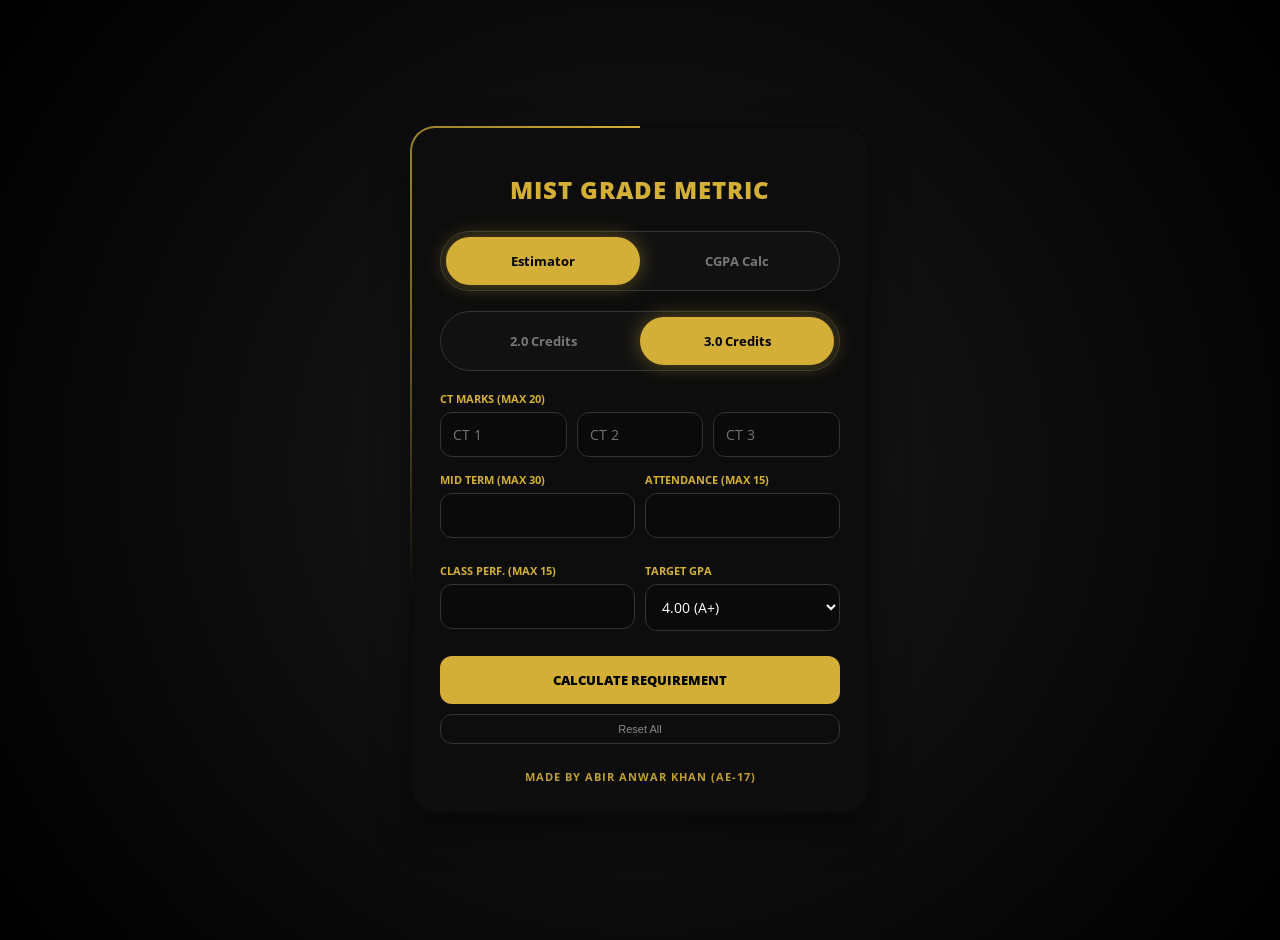
==== commit 18b04b12: "Update index.html" ====
--- a/index.html
+++ b/index.html
@@ -1,344 +1,331 @@
 <!DOCTYPE html>
 <html lang="en">
 <head>
-    <meta charset="UTF-8">
-    <meta name="viewport" content="width=device-width, initial-scale=1.0">
-    <title>MIST GradeMetric</title>
-    <link href="https://fonts.googleapis.com/css2?family=Open+Sans:wght@400;600;700;800&display=swap" rel="stylesheet">
-    <style>
-        :root {
-            --gold: #D4AF37;
-            --bg-dark: #0a0a0a;
-            --rolling-speed: 0.8s cubic-bezier(0.65, 0, 0.35, 1);
-        }
-
-        body {
-            background: radial-gradient(circle at center, #1a1a1a 0%, #000000 100%);
-            min-height: 100vh;
-            display: flex;
-            justify-content: center;
-            align-items: center;
-            font-family: 'Open Sans', sans-serif;
-            margin: 0;
-            color: white;
-            padding: 20px;
-        }
-
-        /* LIGHT EFFECT CONTAINER */
-        .app-card {
-            background: #0a0a0a;
-            padding: 30px;
-            border-radius: 25px;
-            width: 100%;
-            max-width: 400px;
-            position: relative;
-            box-shadow: 0 15px 35px rgba(0,0,0,0.5);
-            overflow: hidden;
-            display: flex;
-            flex-direction: column;
-            z-index: 1;
-        }
-
-        /* THE MOVING LIGHT EFFECT */
-        .app-card::before {
-            content: '';
-            position: absolute;
-            width: 150%;
-            height: 150%;
-            background: conic-gradient(transparent, transparent, transparent, var(--gold));
-            left: -25%;
-            top: -25%;
-            animation: rotateLight 7s linear infinite;
-            z-index: -2;
-        }
-
-        /* INTERNAL BORDER OVERLAY */
-        .app-card::after {
-            content: '';
-            position: absolute;
-            inset: 2px;
-            background: #0d0d0d;
-            border-radius: 23px;
-            z-index: -1;
-        }
-
-        @keyframes rotateLight {
-            from { transform: rotate(0deg); }
-            to { transform: rotate(360deg); }
-        }
-
-        h1 { 
-            color: var(--gold); 
-            text-align: center; 
-            font-size: 24px; 
-            font-weight: 800; 
-            text-transform: uppercase; 
-            margin-bottom: 25px; 
-            letter-spacing: 1px;
-            font-family: 'Open Sans', sans-serif;
-        }
-
-        /* THE TRACK */
-        .selector-track {
-            position: relative;
-            display: flex;
-            background: #111;
-            border-radius: 50px;
-            padding: 5px;
-            margin-bottom: 20px;
-            border: 1px solid #333;
-            height: 48px;
-            align-items: center;
-            isolation: isolate; 
-        }
-
-        .selector-track button {
-            flex: 1;
-            height: 100%;
-            border: none;
-            background: none;
-            color: #777;
-            font-weight: 700;
-            cursor: pointer;
-            z-index: 3;
-            font-family: 'Open Sans', sans-serif;
-            transition: color 0.5s ease;
-            font-size: 13px;
-        }
-
-        .selector-track button.active { color: #000; }
-
-        /* THE ROLLING CIRCLE/PILL */
-        .rolling-glider {
-            position: absolute;
-            height: calc(100% - 10px);
-            width: calc(50% - 5px);
-            background: var(--gold);
-            border-radius: 40px; 
-            z-index: 1;
-            left: 5px;
-            transition: transform var(--rolling-speed);
-            box-shadow: 0 0 20px rgba(212, 175, 55, 0.4);
-        }
-
-        /* Inputs and Dropdown */
-        input, select {
-            width: 100%; border: 1px solid #333; background: var(--bg-dark); padding: 12px;
-            border-radius: 12px; color: #fff; margin-bottom: 15px; box-sizing: border-box; 
-            font-size: 14px; font-family: 'Open Sans', sans-serif;
-            transition: all 0.3s ease;
-            outline: none;
-        }
-
-        /* INPUT FOCUS LIGHT EFFECT */
-        input:focus, select:focus {
-            border-color: var(--gold);
-            box-shadow: 0 0 10px rgba(212, 175, 55, 0.5);
-            background: #0d0d0d !important; /* Force dark background */
-        }
-
-        /* FIXING DROPDOWN OPTIONS */
-        select option {
-            background-color: #0d0d0d;
-            color: #fff;
-        }
-
-        .input-group label { display: block; font-size: 11px; color: var(--gold); font-weight: 700; margin-bottom: 6px; text-transform: uppercase; }
-        
-        .ct-grid, .grid-inputs { display: grid; gap: 10px; }
-        .ct-grid { grid-template-columns: 1fr 1fr 1fr; }
-        .grid-inputs { grid-template-columns: 1fr 1fr; }
-
-        .course-row { display: grid; grid-template-columns: 1fr 1fr; gap: 10px; margin-bottom: 10px; }
-
-        .calc-btn {
-            width: 100%; background: var(--gold); color: #000; border: none; padding: 15px;
-            border-radius: 12px; font-weight: 800; cursor: pointer; text-transform: uppercase; 
-            margin-top: 10px; font-family: 'Open Sans', sans-serif;
-        }
-
-        .reset-btn {
-            width: 100%; background: transparent; color: #888; border: 1px solid #333;
-            padding: 8px; margin-top: 10px; border-radius: 12px; cursor: pointer; font-size: 11px;
-            font-family: 'Open Sans', sans-serif;
-        }
-
-        .result-box {
-            margin-top: 20px; padding: 15px; background: rgba(212, 175, 55, 0.1);
-            border: 2px solid var(--gold); border-radius: 15px; text-align: center;
-        }
-
-        #displayResult { color: var(--gold); font-weight: 700; font-size: 15px; }
-
-        .footer-credit { 
-            margin-top: 25px; 
-            text-align: center; 
-            font-size: 11px; 
-            color: var(--gold); 
-            font-weight: 700;
-            text-transform: uppercase; 
-            letter-spacing: 1px;
-            opacity: 0.9;
-        }
-    </style>
+    <meta charset="UTF-8">
+    <meta name="viewport" content="width=device-width, initial-scale=1.0">
+    <title>MIST GradeMetric</title>
+    
+    <!-- FAVICON -->
+    <link rel="icon" type="image/png" href="favicon.png">
+
+    <link href="https://fonts.googleapis.com/css2?family=Open+Sans:wght@400;600;700;800&display=swap" rel="stylesheet">
+    <style>
+        :root {
+            --gold: #D4AF37;
+            --bg-dark: #0a0a0a;
+            --rolling-speed: 0.8s cubic-bezier(0.65, 0, 0.35, 1);
+        }
+
+        body {
+            background: radial-gradient(circle at center, #1a1a1a 0%, #000000 100%);
+            min-height: 100vh;
+            display: flex;
+            justify-content: center;
+            align-items: center;
+            font-family: 'Open Sans', sans-serif;
+            margin: 0;
+            color: white;
+            padding: 20px;
+        }
+
+        .app-card {
+            background: #0a0a0a;
+            padding: 30px;
+            border-radius: 25px;
+            width: 100%;
+            max-width: 400px;
+            position: relative;
+            box-shadow: 0 15px 35px rgba(0,0,0,0.5);
+            overflow: hidden;
+            display: flex;
+            flex-direction: column;
+            z-index: 1;
+        }
+
+        .app-card::before {
+            content: '';
+            position: absolute;
+            width: 150%;
+            height: 150%;
+            background: conic-gradient(transparent, transparent, transparent, var(--gold));
+            left: -25%;
+            top: -25%;
+            animation: rotateLight 7s linear infinite;
+            z-index: -2;
+        }
+
+        .app-card::after {
+            content: '';
+            position: absolute;
+            inset: 2px;
+            background: #0d0d0d;
+            border-radius: 23px;
+            z-index: -1;
+        }
+
+        @keyframes rotateLight {
+            from { transform: rotate(0deg); }
+            to { transform: rotate(360deg); }
+        }
+
+        h1 { 
+            color: var(--gold); 
+            text-align: center; 
+            font-size: 24px; 
+            font-weight: 800; 
+            text-transform: uppercase; 
+            margin-bottom: 25px; 
+            letter-spacing: 1px;
+        }
+
+        .selector-track {
+            position: relative;
+            display: flex;
+            background: #111;
+            border-radius: 50px;
+            padding: 5px;
+            margin-bottom: 20px;
+            border: 1px solid #333;
+            height: 48px;
+            align-items: center;
+            isolation: isolate; 
+        }
+
+        .selector-track button {
+            flex: 1;
+            height: 100%;
+            border: none;
+            background: none;
+            color: #777;
+            font-weight: 700;
+            cursor: pointer;
+            z-index: 3;
+            font-family: 'Open Sans', sans-serif;
+            transition: color 0.5s ease;
+            font-size: 13px;
+        }
+
+        .selector-track button.active { color: #000; }
+
+        .rolling-glider {
+            position: absolute;
+            height: calc(100% - 10px);
+            width: calc(50% - 5px);
+            background: var(--gold);
+            border-radius: 40px; 
+            z-index: 1;
+            left: 5px;
+            transition: transform var(--rolling-speed);
+            box-shadow: 0 0 20px rgba(212, 175, 55, 0.4);
+        }
+
+        input, select {
+            width: 100%; border: 1px solid #333; background: var(--bg-dark); padding: 12px;
+            border-radius: 12px; color: #fff; margin-bottom: 15px; box-sizing: border-box; 
+            font-size: 14px; font-family: 'Open Sans', sans-serif;
+            transition: all 0.3s ease;
+            outline: none;
+        }
+
+        input:focus, select:focus {
+            border-color: var(--gold);
+            box-shadow: 0 0 10px rgba(212, 175, 55, 0.5);
+            background: #0d0d0d !important;
+        }
+
+        .input-group label { display: block; font-size: 11px; color: var(--gold); font-weight: 700; margin-bottom: 6px; text-transform: uppercase; }
+        
+        .ct-grid, .grid-inputs { display: grid; gap: 10px; }
+        .ct-grid { grid-template-columns: 1fr 1fr 1fr; }
+        .grid-inputs { grid-template-columns: 1fr 1fr; }
+
+        .course-row { display: grid; grid-template-columns: 1fr 1fr; gap: 10px; margin-bottom: 10px; }
+
+        .calc-btn {
+            width: 100%; background: var(--gold); color: #000; border: none; padding: 15px;
+            border-radius: 12px; font-weight: 800; cursor: pointer; text-transform: uppercase; 
+            margin-top: 10px; font-family: 'Open Sans', sans-serif;
+        }
+
+        .reset-btn {
+            width: 100%; background: transparent; color: #888; border: 1px solid #333;
+            padding: 8px; margin-top: 10px; border-radius: 12px; cursor: pointer; font-size: 11px;
+        }
+
+        .result-box {
+            margin-top: 20px; padding: 15px; background: rgba(212, 175, 55, 0.1);
+            border: 2px solid var(--gold); border-radius: 15px; text-align: center;
+        }
+
+        #displayResult { color: var(--gold); font-weight: 700; font-size: 15px; }
+
+        .footer-credit { 
+            margin-top: 25px; 
+            text-align: center; 
+            font-size: 11px; 
+            color: var(--gold); 
+            font-weight: 700;
+            text-transform: uppercase; 
+            letter-spacing: 1px;
+            opacity: 0.9;
+        }
+    </style>
 </head>
 <body>
 
 <div class="app-card">
-    <h1>MIST GRADE METRIC</h1>
-
-    <div class="selector-track">
-        <div id="tabGlider" class="rolling-glider"></div>
-        <button id="tab-mark" class="active" onclick="switchTab('mark')">Estimator</button>
-        <button id="tab-cgpa" onclick="switchTab('cgpa')">CGPA Calc</button>
-    </div>
-
-    <div id="mark-section">
-        <div class="selector-track">
-            <div id="creditGlider" class="rolling-glider" style="transform: translateX(100%);"></div>
-            <button id="btn2" onclick="setCredit(2)">2.0 Credits</button>
-            <button id="btn3" class="active" onclick="setCredit(3)">3.0 Credits</button>
-        </div>
-
-        <div class="input-group">
-            <label>CT MARKS (Max 20)</label>
-            <div class="ct-grid">
-                <input type="number" id="ct1" placeholder="CT 1">
-                <input type="number" id="ct2" placeholder="CT 2">
-                <input type="number" id="ct3" placeholder="CT 3">
-            </div>
-        </div>
-        <div class="grid-inputs">
-            <div class="input-group"><label id="midLabel">MID TERM (Max 30)</label><input type="number" id="midterm"></div>
-            <div class="input-group"><label id="attLabel">ATTENDANCE (Max 15)</label><input type="number" id="attendance"></div>
-            <div class="input-group"><label id="perfLabel">CLASS PERF. (Max 15)</label><input type="number" id="performance"></div>
-            <div class="input-group">
-                <label>TARGET GPA</label>
-                <select id="targetGPA">
-                    <option value="80.0">4.00 (A+)</option>
-                    <option value="75.0">3.75 (A)</option>
-                    <option value="70.0">3.50 (A-)</option>
-                    <option value="65.0">3.25 (B+)</option>
-                    <option value="60.0">3.00 (B)</option>
-                    <option value="55.0">2.75 (B-)</option>
-                    <option value="50.0">2.50 (C+)</option>
-                    <option value="45.0">2.25 (C)</option>
-                    <option value="40.0">2.00 (D)</option>
-                </select>
-            </div>
-        </div>
-        <button class="calc-btn" onclick="calculateMark()">Calculate Requirement</button>
-    </div>
-
-    <div id="cgpa-section" style="display: none;">
-        <div class="input-group">
-            <label>ENTER SUBJECT DETAILS</label>
-            <div id="course-rows">
-                <div class="course-row">
-                    <input type="number" step="0.01" class="c-credit" placeholder="Credit">
-                    <input type="number" step="0.01" class="c-gp" placeholder="GP (0.0-4.0)">
-                </div>
-            </div>
-            <button style="width:100%; background:transparent; color:var(--gold); border:1px dashed var(--gold); padding:8px; border-radius:10px; cursor:pointer; margin-bottom:15px; font-size:11px; font-family: 'Open Sans';" onclick="addRow()">+ Add Subject</button>
-        </div>
-        <button class="calc-btn" onclick="calculateCGPA()">Calculate CGPA</button>
-    </div>
-
-    <button class="reset-btn" onclick="resetForm()">Reset All</button>
-
-    <div id="resultBox" class="result-box" style="display:none;">
-        <div id="displayResult"></div>
-    </div>
-
-    <div class="footer-credit">Made by Abir Anwar Khan (AE-17)</div>
+    <h1>MIST GRADE METRIC</h1>
+
+    <div class="selector-track">
+        <div id="tabGlider" class="rolling-glider"></div>
+        <button id="tab-mark" class="active" onclick="switchTab('mark')">Estimator</button>
+        <button id="tab-cgpa" onclick="switchTab('cgpa')">CGPA Calc</button>
+    </div>
+
+    <div id="mark-section">
+        <div class="selector-track">
+            <div id="creditGlider" class="rolling-glider" style="transform: translateX(100%);"></div>
+            <button id="btn2" onclick="setCredit(2)">2.0 Credits</button>
+            <button id="btn3" class="active" onclick="setCredit(3)">3.0 Credits</button>
+        </div>
+
+        <div class="input-group">
+            <label>CT MARKS (Max 20)</label>
+            <div class="ct-grid">
+                <input type="number" id="ct1" placeholder="CT 1">
+                <input type="number" id="ct2" placeholder="CT 2">
+                <input type="number" id="ct3" placeholder="CT 3">
+            </div>
+        </div>
+        <div class="grid-inputs">
+            <div class="input-group"><label id="midLabel">MID TERM (Max 30)</label><input type="number" id="midterm"></div>
+            <div class="input-group"><label id="attLabel">ATTENDANCE (Max 15)</label><input type="number" id="attendance"></div>
+            <div class="input-group"><label id="perfLabel">CLASS PERF. (Max 15)</label><input type="number" id="performance"></div>
+            <div class="input-group">
+                <label>TARGET GPA</label>
+                <select id="targetGPA">
+                    <option value="80.0">4.00 (A+)</option>
+                    <option value="75.0">3.75 (A)</option>
+                    <option value="70.0">3.50 (A-)</option>
+                    <option value="65.0">3.25 (B+)</option>
+                    <option value="60.0">3.00 (B)</option>
+                    <option value="55.0">2.75 (B-)</option>
+                    <option value="50.0">2.50 (C+)</option>
+                    <option value="45.0">2.25 (C)</option>
+                    <option value="40.0">2.00 (D)</option>
+                </select>
+            </div>
+        </div>
+        <button class="calc-btn" onclick="calculateMark()">Calculate Requirement</button>
+    </div>
+
+    <div id="cgpa-section" style="display: none;">
+        <div class="input-group">
+            <label>ENTER SUBJECT DETAILS</label>
+            <div id="course-rows">
+                <div class="course-row">
+                    <input type="number" step="0.01" class="c-credit" placeholder="Credit">
+                    <input type="number" step="0.01" class="c-gp" placeholder="GP (0.0-4.0)">
+                </div>
+            </div>
+            <button style="width:100%; background:transparent; color:var(--gold); border:1px dashed var(--gold); padding:8px; border-radius:10px; cursor:pointer; margin-bottom:15px; font-size:11px;" onclick="addRow()">+ Add Subject</button>
+        </div>
+        <button class="calc-btn" onclick="calculateCGPA()">Calculate CGPA</button>
+    </div>
+
+    <button class="reset-btn" onclick="resetForm()">Reset All</button>
+
+    <div id="resultBox" class="result-box" style="display:none;">
+        <div id="displayResult"></div>
+    </div>
+
+    <div class="footer-credit">Made by Abir Anwar Khan (AE-17)</div>
 </div>
 
 <script>
-    let selectedCredit = 3;
-
-    function switchTab(tab) {
-        const glider = document.getElementById('tabGlider');
-        const isMark = (tab === 'mark');
-        document.getElementById('mark-section').style.display = isMark ? 'block' : 'none';
-        document.getElementById('cgpa-section').style.display = isMark ? 'none' : 'block';
-        glider.style.transform = isMark ? 'translateX(0)' : 'translateX(100%)';
-        document.getElementById('tab-mark').classList.toggle('active', isMark);
-        document.getElementById('tab-cgpa').classList.toggle('active', !isMark);
-        document.getElementById('resultBox').style.display = "none";
-    }
-
-    function setCredit(val) {
-        selectedCredit = val;
-        const glider = document.getElementById('creditGlider');
-        const isTwo = (val === 2);
-        glider.style.transform = isTwo ? 'translateX(0)' : 'translateX(100%)';
-        document.getElementById('btn2').classList.toggle('active', isTwo);
-        document.getElementById('btn3').classList.toggle('active', !isTwo);
-        const maxMid = isTwo ? 20 : 30;
-        const maxOther = isTwo ? 10 : 15;
-        document.getElementById('midLabel').innerText = `MID TERM (Max ${maxMid})`;
-        document.getElementById('attLabel').innerText = `ATTENDANCE (Max ${maxOther})`;
-        document.getElementById('perfLabel').innerText = `CLASS PERF. (Max ${maxOther})`;
-    }
-
-    function calculateMark() {
-        const cts = [parseFloat(document.getElementById('ct1').value), parseFloat(document.getElementById('ct2').value), parseFloat(document.getElementById('ct3').value)];
-        for(let v of cts) if (v > 20) return showResult("Error: CT marks exceeded 20!", true);
-        let ctArray = cts.filter(n => !isNaN(n)).sort((a,b) => b-a);
-        if (ctArray.length < 2) return alert("Enter 2 CT marks.");
-        
-        const mid = parseFloat(document.getElementById('midterm').value) || 0;
-        const att = parseFloat(document.getElementById('attendance').value) || 0;
-        const perf = parseFloat(document.getElementById('performance').value) || 0;
-        const target = parseFloat(document.getElementById('targetGPA').value);
-
-        const maxM = selectedCredit === 2 ? 20 : 30;
-        const maxO = selectedCredit === 2 ? 10 : 15;
-        if (mid > maxM || att > maxO || perf > maxO) return showResult(`Error: Input exceeds limits!`, true);
-
-        let cur = ((ctArray[0]+ctArray[1])/2) + (mid/maxM*10) + (att/maxO*5) + (perf/maxO*5);
-        let maxF = selectedCredit === 2 ? 120 : 180;
-        let final = ((target - cur) / 60) * maxF;
-
-        if (final > maxF) showResult("Target Unreachable!", true);
-        else showResult(`NEED: ${Math.max(0, final).toFixed(2)} / ${maxF}`);
-    }
-
-    function calculateCGPA() {
-        const credits = document.getElementsByClassName('c-credit');
-        const gps = document.getElementsByClassName('c-gp');
-        let totalP = 0, totalC = 0;
-        for (let i = 0; i < credits.length; i++) {
-            let c = parseFloat(credits[i].value), g = parseFloat(gps[i].value);
-            if (!isNaN(c) && !isNaN(g)) {
-                if (![0.75, 1.5, 2.0, 3.0].includes(c)) return showResult(`Error: Invalid Credit.`, true);
-                if (g < 0 || g > 4.0) return showResult(`Error: Input between 0-4 GPA.`, true);
-                totalP += (c * g); totalC += c;
-            }
-        }
-        if (totalC === 0) return alert("Enter values!");
-        showResult(`ESTIMATED GPA: ${(totalP / totalC).toFixed(2)}`);
-    }
-
-    function addRow() {
-        const div = document.createElement('div');
-        div.className = 'course-row';
-        div.innerHTML = `<input type="number" step="0.01" class="c-credit" placeholder="Credit"><input type="number" step="0.01" class="c-gp" placeholder="GP">`;
-        document.getElementById('course-rows').appendChild(div);
-    }
-
-    function showResult(msg, err=false) {
-        document.getElementById('resultBox').style.display = "block";
-        const d = document.getElementById('displayResult');
-        d.innerHTML = msg; d.style.color = err ? "#ff4d4d" : "var(--gold)";
-    }
-
-    function resetForm() {
-        document.querySelectorAll('input').forEach(i => i.value = '');
-        document.getElementById('course-rows').innerHTML = `<div class="course-row"><input type="number" step="0.01" class="c-credit" placeholder="Credit"><input type="number" step="0.01" class="c-gp" placeholder="GP"></div>`;
-        document.getElementById('resultBox').style.display = "none";
-        setCredit(3); switchTab('mark');
-    }
+    let selectedCredit = 3;
+
+    function switchTab(tab) {
+        const glider = document.getElementById('tabGlider');
+        const isMark = (tab === 'mark');
+        document.getElementById('mark-section').style.display = isMark ? 'block' : 'none';
+        document.getElementById('cgpa-section').style.display = isMark ? 'none' : 'block';
+        glider.style.transform = isMark ? 'translateX(0)' : 'translateX(100%)';
+        document.getElementById('tab-mark').classList.toggle('active', isMark);
+        document.getElementById('tab-cgpa').classList.toggle('active', !isMark);
+        document.getElementById('resultBox').style.display = "none";
+    }
+
+    function setCredit(val) {
+        selectedCredit = val;
+        const glider = document.getElementById('creditGlider');
+        const isTwo = (val === 2);
+        glider.style.transform = isTwo ? 'translateX(0)' : 'translateX(100%)';
+        document.getElementById('btn2').classList.toggle('active', isTwo);
+        document.getElementById('btn3').classList.toggle('active', !isTwo);
+        const maxMid = isTwo ? 20 : 30;
+        const maxOther = isTwo ? 10 : 15;
+        document.getElementById('midLabel').innerText = `MID TERM (Max ${maxMid})`;
+        document.getElementById('attLabel').innerText = `ATTENDANCE (Max ${maxOther})`;
+        document.getElementById('perfLabel').innerText = `CLASS PERF. (Max ${maxOther})`;
+    }
+
+    function calculateMark() {
+        const cts = [parseFloat(document.getElementById('ct1').value), parseFloat(document.getElementById('ct2').value), parseFloat(document.getElementById('ct3').value)];
+        for(let v of cts) if (v < 0 || v > 20) return showResult("Error: Invalid CT marks!", true);
+        let ctArray = cts.filter(n => !isNaN(n)).sort((a,b) => b-a);
+        if (ctArray.length < 2) return alert("Enter at least 2 CT marks.");
+        const mid = parseFloat(document.getElementById('midterm').value) || 0;
+        const att = parseFloat(document.getElementById('attendance').value) || 0;
+        const perf = parseFloat(document.getElementById('performance').value) || 0;
+        const target = parseFloat(document.getElementById('targetGPA').value);
+        const maxM = selectedCredit === 2 ? 20 : 30;
+        const maxO = selectedCredit === 2 ? 10 : 15;
+        if (mid < 0 || mid > maxM || att < 0 || att > maxO || perf < 0 || perf > maxO) {
+            return showResult(`Error: Input exceeds limits!`, true);
+        }
+        let cur = ((ctArray[0]+ctArray[1])/2) + (mid/maxM*10) + (att/maxO*5) + (perf/maxO*5);
+        let maxF = selectedCredit === 2 ? 120 : 180;
+        let final = ((target - cur) / 60) * maxF;
+        if (final > maxF) showResult("Target Unreachable!", true);
+        else showResult(`NEED: ${Math.max(0, final).toFixed(2)} / ${maxF}`);
+    }
+
+    function calculateCGPA() {
+        const credits = document.getElementsByClassName('c-credit');
+        const gps = document.getElementsByClassName('c-gp');
+        let totalP = 0, totalC = 0;
+        for (let i = 0; i < credits.length; i++) {
+            let c = parseFloat(credits[i].value), g = parseFloat(gps[i].value);
+            if (!isNaN(c) && !isNaN(g)) {
+                if (![0.75, 1.5, 2.0, 3.0].includes(c)) return showResult(`Error: Invalid Credit.`, true);
+                if (g < 0 || g > 4.0) return showResult(`Error: Max GPA is 4.0.`, true);
+                totalP += (c * g); totalC += c;
+            }
+        }
+        if (totalC === 0) return alert("Enter values!");
+        showResult(`ESTIMATED GPA: ${(totalP / totalC).toFixed(2)}`);
+    }
+
+    function addRow() {
+        const div = document.createElement('div');
+        div.className = 'course-row';
+        div.innerHTML = `<input type="number" step="0.01" class="c-credit" placeholder="Credit"><input type="number" step="0.01" class="c-gp" placeholder="GP">`;
+        document.getElementById('course-rows').appendChild(div);
+    }
+
+    function showResult(msg, err=false) {
+        document.getElementById('resultBox').style.display = "block";
+        const d = document.getElementById('displayResult');
+        d.innerHTML = msg; d.style.color = err ? "#ff4d4d" : "var(--gold)";
+    }
+
+    function resetForm() {
+        document.querySelectorAll('input').forEach(i => i.value = '');
+        document.getElementById('course-rows').innerHTML = `<div class="course-row"><input type="number" step="0.01" class="c-credit" placeholder="Credit"><input type="number" step="0.01" class="c-gp" placeholder="GP"></div>`;
+        document.getElementById('resultBox').style.display = "none";
+        setCredit(3); switchTab('mark');
+    }
 </script>
 </body>
 </html>
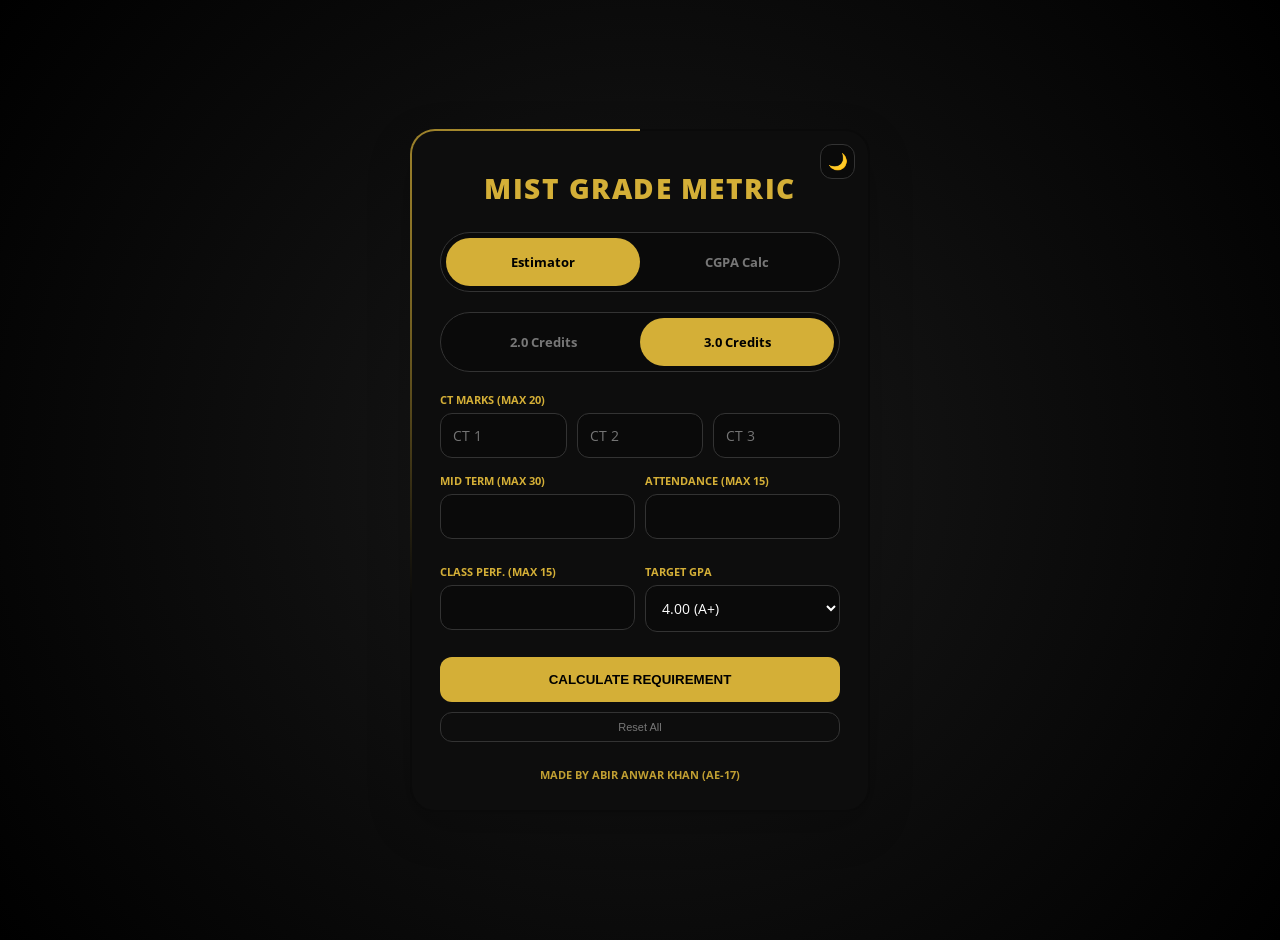
==== commit 684ebefc: "Refactor index.html for theme support and styling Refactor HTML structure and styles for improved re" ====
--- a/index.html
+++ b/index.html
@@ -5,41 +5,78 @@
     <meta name="viewport" content="width=device-width, initial-scale=1.0">
     <title>MIST GradeMetric</title>
     
-    <!-- FAVICON -->
     <link rel="icon" type="image/png" href="favicon.png">
 
     <link href="https://fonts.googleapis.com/css2?family=Open+Sans:wght@400;600;700;800&display=swap" rel="stylesheet">
     <style>
         :root {
             --gold: #D4AF37;
-            --bg-dark: #0a0a0a;
+            --bg-page: radial-gradient(circle at center, #1a1a1a 0%, #000000 100%);
+            --bg-card: #0a0a0a;
+            --bg-inner: #0d0d0d;
+            --bg-input: #0a0a0a;
+            --text-main: white;
+            --text-muted: #777;
+            --border-color: #333;
             --rolling-speed: 0.8s cubic-bezier(0.65, 0, 0.35, 1);
         }
 
+        .light-mode {
+            --bg-page: #f0f2f5;
+            --bg-card: #ffffff;
+            --bg-inner: #ffffff;
+            --bg-input: #f8f9fa;
+            --text-main: #2d3436;
+            --text-muted: #636e72;
+            --border-color: #dcdde1;
+            --gold: #0984E3; 
+        }
+
         body {
-            background: radial-gradient(circle at center, #1a1a1a 0%, #000000 100%);
+            background: var(--bg-page);
             min-height: 100vh;
             display: flex;
             justify-content: center;
             align-items: center;
             font-family: 'Open Sans', sans-serif;
             margin: 0;
-            color: white;
+            color: var(--text-main);
             padding: 20px;
+            transition: all 0.3s ease;
         }
 
         .app-card {
-            background: #0a0a0a;
+            background: var(--bg-card);
             padding: 30px;
             border-radius: 25px;
             width: 100%;
             max-width: 400px;
             position: relative;
-            box-shadow: 0 15px 35px rgba(0,0,0,0.5);
+            box-shadow: 0 15px 45px rgba(0,0,0,0.2);
             overflow: hidden;
             display: flex;
             flex-direction: column;
             z-index: 1;
+        }
+
+        .theme-toggle {
+            position: absolute;
+            top: 15px;
+            right: 15px;
+            background: var(--bg-input);
+            border: 1px solid var(--border-color);
+            color: var(--gold);
+            padding: 0;
+            border-radius: 12px;
+            cursor: pointer;
+            width: 35px;
+            height: 35px;
+            display: flex;
+            align-items: center;
+            justify-content: center;
+            font-size: 16px;
+            z-index: 10;
+            transition: all 0.3s ease;
         }
 
         .app-card::before {
@@ -58,7 +95,7 @@
             content: '';
             position: absolute;
             inset: 2px;
-            background: #0d0d0d;
+            background: var(--bg-inner);
             border-radius: 23px;
             z-index: -1;
         }
@@ -71,21 +108,22 @@
         h1 { 
             color: var(--gold); 
             text-align: center; 
-            font-size: 24px; 
+            font-size: 28px; 
             font-weight: 800; 
             text-transform: uppercase; 
             margin-bottom: 25px; 
-            letter-spacing: 1px;
+            margin-top: 10px;
+            letter-spacing: 1.5px;
         }
 
         .selector-track {
             position: relative;
             display: flex;
-            background: #111;
+            background: var(--bg-input);
             border-radius: 50px;
             padding: 5px;
             margin-bottom: 20px;
-            border: 1px solid #333;
+            border: 1px solid var(--border-color);
             height: 48px;
             align-items: center;
             isolation: isolate; 
@@ -96,7 +134,7 @@
             height: 100%;
             border: none;
             background: none;
-            color: #777;
+            color: var(--text-muted);
             font-weight: 700;
             cursor: pointer;
             z-index: 3;
@@ -105,7 +143,9 @@
             font-size: 13px;
         }
 
+        /* Set text to black for active buttons/gliders on Gold backgrounds */
         .selector-track button.active { color: #000; }
+        .light-mode .selector-track button.active { color: #fff; }
 
         .rolling-glider {
             position: absolute;
@@ -116,22 +156,16 @@
             z-index: 1;
             left: 5px;
             transition: transform var(--rolling-speed);
-            box-shadow: 0 0 20px rgba(212, 175, 55, 0.4);
         }
 
         input, select {
-            width: 100%; border: 1px solid #333; background: var(--bg-dark); padding: 12px;
-            border-radius: 12px; color: #fff; margin-bottom: 15px; box-sizing: border-box; 
+            width: 100%; border: 1px solid var(--border-color); background: var(--bg-input); padding: 12px;
+            border-radius: 12px; color: var(--text-main); margin-bottom: 15px; box-sizing: border-box; 
             font-size: 14px; font-family: 'Open Sans', sans-serif;
-            transition: all 0.3s ease;
             outline: none;
         }
 
-        input:focus, select:focus {
-            border-color: var(--gold);
-            box-shadow: 0 0 10px rgba(212, 175, 55, 0.5);
-            background: #0d0d0d !important;
-        }
+        input:focus, select:focus { border-color: var(--gold); }
 
         .input-group label { display: block; font-size: 11px; color: var(--gold); font-weight: 700; margin-bottom: 6px; text-transform: uppercase; }
         
@@ -144,11 +178,14 @@
         .calc-btn {
             width: 100%; background: var(--gold); color: #000; border: none; padding: 15px;
             border-radius: 12px; font-weight: 800; cursor: pointer; text-transform: uppercase; 
-            margin-top: 10px; font-family: 'Open Sans', sans-serif;
-        }
+            margin-top: 10px;
+        }
+        
+        /* White text for the Blue button in light mode */
+        .light-mode .calc-btn { color: #fff; }
 
         .reset-btn {
-            width: 100%; background: transparent; color: #888; border: 1px solid #333;
+            width: 100%; background: transparent; color: var(--text-muted); border: 1px solid var(--border-color);
             padding: 8px; margin-top: 10px; border-radius: 12px; cursor: pointer; font-size: 11px;
         }
 
@@ -158,6 +195,8 @@
         }
 
         #displayResult { color: var(--gold); font-weight: 700; font-size: 15px; }
+        /* Ensuring result numbers are black when background is fully gold (if applicable) */
+        .result-box.highlight { color: #000; }
 
         .footer-credit { 
             margin-top: 25px; 
@@ -166,7 +205,6 @@
             color: var(--gold); 
             font-weight: 700;
             text-transform: uppercase; 
-            letter-spacing: 1px;
             opacity: 0.9;
         }
     </style>
@@ -174,6 +212,7 @@
 <body>
 
 <div class="app-card">
+    <button class="theme-toggle" onclick="toggleTheme()" id="themeBtn">🌙</button>
     <h1>MIST GRADE METRIC</h1>
 
     <div class="selector-track">
@@ -245,6 +284,13 @@
 <script>
     let selectedCredit = 3;
 
+    function toggleTheme() {
+        const body = document.body;
+        const btn = document.getElementById('themeBtn');
+        body.classList.toggle('light-mode');
+        btn.innerHTML = body.classList.contains('light-mode') ? '☀️' : '🌙';
+    }
+
     function switchTab(tab) {
         const glider = document.getElementById('tabGlider');
         const isMark = (tab === 'mark');
@@ -281,14 +327,12 @@
         const target = parseFloat(document.getElementById('targetGPA').value);
         const maxM = selectedCredit === 2 ? 20 : 30;
         const maxO = selectedCredit === 2 ? 10 : 15;
-        if (mid < 0 || mid > maxM || att < 0 || att > maxO || perf < 0 || perf > maxO) {
-            return showResult(`Error: Input exceeds limits!`, true);
-        }
+        if (mid < 0 || mid > maxM || att < 0 || att > maxO || perf < 0 || perf > maxO) return showResult(`Error: Input exceeds limits!`, true);
+        
         let cur = ((ctArray[0]+ctArray[1])/2) + (mid/maxM*10) + (att/maxO*5) + (perf/maxO*5);
         let maxF = selectedCredit === 2 ? 120 : 180;
         let final = ((target - cur) / 60) * maxF;
-        if (final > maxF) showResult("Target Unreachable!", true);
-        else showResult(`NEED: ${Math.max(0, final).toFixed(2)} / ${maxF}`);
+        showResult(final > maxF ? "Target Unreachable!" : `NEED: ${Math.max(0, final).toFixed(2)} / ${maxF}`, final > maxF);
     }
 
     function calculateCGPA() {
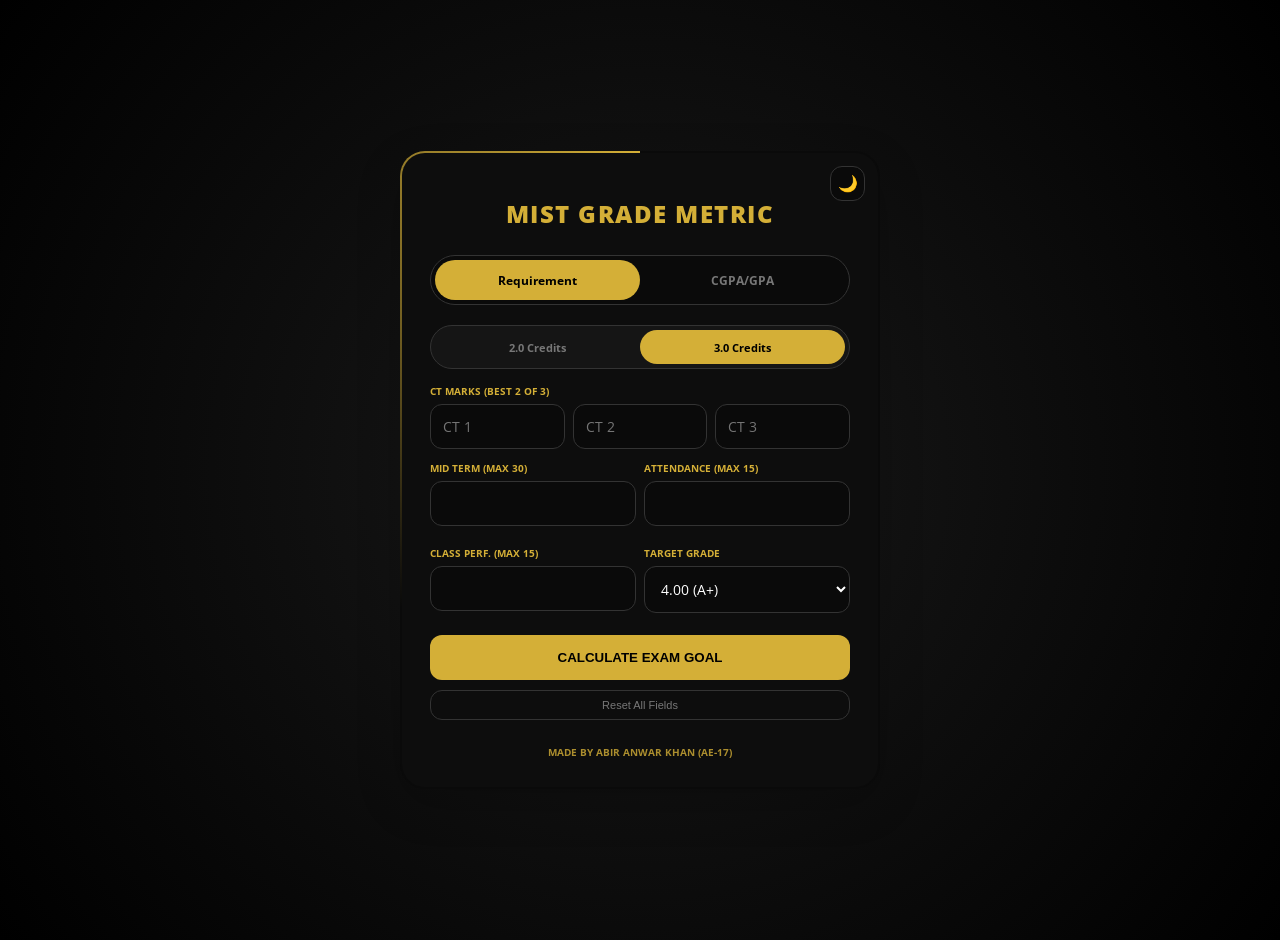
==== commit 7204248e: "Refactor index.html for improved structure and styling" ====
--- a/index.html
+++ b/index.html
@@ -6,7 +6,6 @@
     <title>MIST GradeMetric</title>
     
     <link rel="icon" type="image/png" href="favicon.png">
-
     <link href="https://fonts.googleapis.com/css2?family=Open+Sans:wght@400;600;700;800&display=swap" rel="stylesheet">
     <style>
         :root {
@@ -18,7 +17,7 @@
             --text-main: white;
             --text-muted: #777;
             --border-color: #333;
-            --rolling-speed: 0.8s cubic-bezier(0.65, 0, 0.35, 1);
+            --rolling-speed: 0.6s cubic-bezier(0.65, 0, 0.35, 1);
         }
 
         .light-mode {
@@ -50,7 +49,7 @@
             padding: 30px;
             border-radius: 25px;
             width: 100%;
-            max-width: 400px;
+            max-width: 420px;
             position: relative;
             box-shadow: 0 15px 45px rgba(0,0,0,0.2);
             overflow: hidden;
@@ -76,17 +75,14 @@
             justify-content: center;
             font-size: 16px;
             z-index: 10;
-            transition: all 0.3s ease;
         }
 
         .app-card::before {
             content: '';
             position: absolute;
-            width: 150%;
-            height: 150%;
+            width: 150%; height: 150%;
             background: conic-gradient(transparent, transparent, transparent, var(--gold));
-            left: -25%;
-            top: -25%;
+            left: -25%; top: -25%;
             animation: rotateLight 7s linear infinite;
             z-index: -2;
         }
@@ -108,11 +104,10 @@
         h1 { 
             color: var(--gold); 
             text-align: center; 
-            font-size: 28px; 
+            font-size: 24px; 
             font-weight: 800; 
             text-transform: uppercase; 
             margin-bottom: 25px; 
-            margin-top: 10px;
             letter-spacing: 1.5px;
         }
 
@@ -121,10 +116,10 @@
             display: flex;
             background: var(--bg-input);
             border-radius: 50px;
-            padding: 5px;
+            padding: 4px;
             margin-bottom: 20px;
             border: 1px solid var(--border-color);
-            height: 48px;
+            height: 40px;
             align-items: center;
             isolation: isolate; 
         }
@@ -139,49 +134,45 @@
             cursor: pointer;
             z-index: 3;
             font-family: 'Open Sans', sans-serif;
-            transition: color 0.5s ease;
-            font-size: 13px;
-        }
-
-        /* Set text to black for active buttons/gliders on Gold backgrounds */
+            transition: color 0.4s ease;
+            font-size: 12px;
+        }
+
         .selector-track button.active { color: #000; }
         .light-mode .selector-track button.active { color: #fff; }
 
         .rolling-glider {
             position: absolute;
-            height: calc(100% - 10px);
-            width: calc(50% - 5px);
+            height: calc(100% - 8px);
+            width: calc(50% - 4px);
             background: var(--gold);
             border-radius: 40px; 
             z-index: 1;
-            left: 5px;
+            left: 4px;
             transition: transform var(--rolling-speed);
         }
 
         input, select {
             width: 100%; border: 1px solid var(--border-color); background: var(--bg-input); padding: 12px;
-            border-radius: 12px; color: var(--text-main); margin-bottom: 15px; box-sizing: border-box; 
-            font-size: 14px; font-family: 'Open Sans', sans-serif;
-            outline: none;
-        }
-
-        input:focus, select:focus { border-color: var(--gold); }
-
-        .input-group label { display: block; font-size: 11px; color: var(--gold); font-weight: 700; margin-bottom: 6px; text-transform: uppercase; }
-        
-        .ct-grid, .grid-inputs { display: grid; gap: 10px; }
-        .ct-grid { grid-template-columns: 1fr 1fr 1fr; }
-        .grid-inputs { grid-template-columns: 1fr 1fr; }
-
-        .course-row { display: grid; grid-template-columns: 1fr 1fr; gap: 10px; margin-bottom: 10px; }
+            border-radius: 12px; color: var(--text-main); margin-bottom: 12px; box-sizing: border-box; 
+            font-size: 14px; font-family: 'Open Sans', sans-serif; outline: none;
+        }
+
+        input:focus { border-color: var(--gold); }
+
+        .input-group label { display: block; font-size: 10px; color: var(--gold); font-weight: 700; margin-bottom: 6px; text-transform: uppercase; }
+        
+        .ct-grid { display: grid; grid-template-columns: 1fr 1fr 1fr; gap: 8px; }
+        .grid-inputs { display: grid; grid-template-columns: 1fr 1fr; gap: 8px; }
+
+        .course-row { display: grid; grid-template-columns: 1fr 1fr; gap: 10px; margin-bottom: 5px; }
 
         .calc-btn {
             width: 100%; background: var(--gold); color: #000; border: none; padding: 15px;
             border-radius: 12px; font-weight: 800; cursor: pointer; text-transform: uppercase; 
-            margin-top: 10px;
-        }
-        
-        /* White text for the Blue button in light mode */
+            margin-top: 10px; transition: opacity 0.2s;
+        }
+        
         .light-mode .calc-btn { color: #fff; }
 
         .reset-btn {
@@ -195,18 +186,14 @@
         }
 
         #displayResult { color: var(--gold); font-weight: 700; font-size: 15px; }
-        /* Ensuring result numbers are black when background is fully gold (if applicable) */
-        .result-box.highlight { color: #000; }
 
         .footer-credit { 
-            margin-top: 25px; 
-            text-align: center; 
-            font-size: 11px; 
-            color: var(--gold); 
-            font-weight: 700;
-            text-transform: uppercase; 
-            opacity: 0.9;
-        }
+            margin-top: 25px; text-align: center; font-size: 10px; 
+            color: var(--gold); font-weight: 700; text-transform: uppercase; opacity: 0.8;
+        }
+
+        .sub-track { height: 34px; margin-bottom: 15px; background: rgba(255,255,255,0.03); }
+        .sub-track button { font-size: 11px; }
     </style>
 </head>
 <body>
@@ -217,19 +204,19 @@
 
     <div class="selector-track">
         <div id="tabGlider" class="rolling-glider"></div>
-        <button id="tab-mark" class="active" onclick="switchTab('mark')">Estimator</button>
-        <button id="tab-cgpa" onclick="switchTab('cgpa')">CGPA Calc</button>
+        <button id="tab-mark" class="active" onclick="switchTab('mark')">Requirement</button>
+        <button id="tab-cgpa" onclick="switchTab('cgpa')">CGPA/GPA</button>
     </div>
 
     <div id="mark-section">
-        <div class="selector-track">
+        <div class="selector-track sub-track">
             <div id="creditGlider" class="rolling-glider" style="transform: translateX(100%);"></div>
             <button id="btn2" onclick="setCredit(2)">2.0 Credits</button>
             <button id="btn3" class="active" onclick="setCredit(3)">3.0 Credits</button>
         </div>
 
         <div class="input-group">
-            <label>CT MARKS (Max 20)</label>
+            <label>CT MARKS (Best 2 of 3)</label>
             <div class="ct-grid">
                 <input type="number" id="ct1" placeholder="CT 1">
                 <input type="number" id="ct2" placeholder="CT 2">
@@ -241,7 +228,7 @@
             <div class="input-group"><label id="attLabel">ATTENDANCE (Max 15)</label><input type="number" id="attendance"></div>
             <div class="input-group"><label id="perfLabel">CLASS PERF. (Max 15)</label><input type="number" id="performance"></div>
             <div class="input-group">
-                <label>TARGET GPA</label>
+                <label>TARGET GRADE</label>
                 <select id="targetGPA">
                     <option value="80.0">4.00 (A+)</option>
                     <option value="75.0">3.75 (A)</option>
@@ -255,24 +242,30 @@
                 </select>
             </div>
         </div>
-        <button class="calc-btn" onclick="calculateMark()">Calculate Requirement</button>
+        <button class="calc-btn" onclick="calculateMark()">Calculate Exam Goal</button>
     </div>
 
     <div id="cgpa-section" style="display: none;">
+        <div class="selector-track sub-track">
+            <div id="cgpaSubGlider" class="rolling-glider"></div>
+            <button id="sub-gpa" class="active" onclick="switchCgpaSubMode('gpa')">Semester GPA</button>
+            <button id="sub-cgpa" onclick="switchCgpaSubMode('cgpa')">Overall CGPA</button>
+        </div>
+
         <div class="input-group">
-            <label>ENTER SUBJECT DETAILS</label>
+            <label id="dynamicRowLabel">SUBJECT DETAILS</label>
             <div id="course-rows">
                 <div class="course-row">
                     <input type="number" step="0.01" class="c-credit" placeholder="Credit">
-                    <input type="number" step="0.01" class="c-gp" placeholder="GP (0.0-4.0)">
+                    <input type="number" step="0.01" class="c-gp" placeholder="GPA">
                 </div>
             </div>
-            <button style="width:100%; background:transparent; color:var(--gold); border:1px dashed var(--gold); padding:8px; border-radius:10px; cursor:pointer; margin-bottom:15px; font-size:11px;" onclick="addRow()">+ Add Subject</button>
+            <button id="addBtn" style="width:100%; background:transparent; color:var(--gold); border:1px dashed var(--gold); padding:8px; border-radius:10px; cursor:pointer; margin-bottom:15px; font-size:11px;" onclick="addRow()">+ Add Subject</button>
         </div>
-        <button class="calc-btn" onclick="calculateCGPA()">Calculate CGPA</button>
+        <button class="calc-btn" id="cgpaCalcBtn" onclick="calculateFinalCGPA()">Calculate GPA</button>
     </div>
 
-    <button class="reset-btn" onclick="resetForm()">Reset All</button>
+    <button class="reset-btn" onclick="resetForm()">Reset All Fields</button>
 
     <div id="resultBox" class="result-box" style="display:none;">
         <div id="displayResult"></div>
@@ -283,6 +276,7 @@
 
 <script>
     let selectedCredit = 3;
+    let cgpaMode = 'gpa'; // 'gpa' or 'cgpa'
 
     function toggleTheme() {
         const body = document.body;
@@ -300,6 +294,27 @@
         document.getElementById('tab-mark').classList.toggle('active', isMark);
         document.getElementById('tab-cgpa').classList.toggle('active', !isMark);
         document.getElementById('resultBox').style.display = "none";
+    }
+
+    function switchCgpaSubMode(mode) {
+        cgpaMode = mode;
+        const glider = document.getElementById('cgpaSubGlider');
+        const isGpa = (mode === 'gpa');
+        glider.style.transform = isGpa ? 'translateX(0)' : 'translateX(100%)';
+        document.getElementById('sub-gpa').classList.toggle('active', isGpa);
+        document.getElementById('sub-cgpa').classList.toggle('active', !isGpa);
+        
+        // Update labels and button text
+        document.getElementById('dynamicRowLabel').innerText = isGpa ? "SUBJECT DETAILS" : "SEMESTER DETAILS";
+        document.getElementById('addBtn').innerText = isGpa ? "+ Add Subject" : "+ Add Semester";
+        document.getElementById('cgpaCalcBtn').innerText = isGpa ? "Calculate GPA" : "Calculate CGPA";
+        
+        // Reset rows when switching modes to avoid mixing data
+        document.getElementById('course-rows').innerHTML = `
+            <div class="course-row">
+                <input type="number" step="0.01" class="c-credit" placeholder="${isGpa ? 'Credit' : 'Total Credits'}">
+                <input type="number" step="0.01" class="c-gp" placeholder="${isGpa ? 'GPA' : 'Sem GPA'}">
+            </div>`;
     }
 
     function setCredit(val) {
@@ -317,58 +332,78 @@
     }
 
     function calculateMark() {
-        const cts = [parseFloat(document.getElementById('ct1').value), parseFloat(document.getElementById('ct2').value), parseFloat(document.getElementById('ct3').value)];
-        for(let v of cts) if (v < 0 || v > 20) return showResult("Error: Invalid CT marks!", true);
+        const cts = [
+            parseFloat(document.getElementById('ct1').value), 
+            parseFloat(document.getElementById('ct2').value), 
+            parseFloat(document.getElementById('ct3').value)
+        ];
+        for(let v of cts) if (v < 0 || v > 20) return showResult("Error: Invalid CT marks (Max 20)", true);
+        
         let ctArray = cts.filter(n => !isNaN(n)).sort((a,b) => b-a);
-        if (ctArray.length < 2) return alert("Enter at least 2 CT marks.");
+        if (ctArray.length < 2) return showResult("Enter at least 2 CT marks.", true);
+        
         const mid = parseFloat(document.getElementById('midterm').value) || 0;
         const att = parseFloat(document.getElementById('attendance').value) || 0;
         const perf = parseFloat(document.getElementById('performance').value) || 0;
         const target = parseFloat(document.getElementById('targetGPA').value);
+        
         const maxM = selectedCredit === 2 ? 20 : 30;
         const maxO = selectedCredit === 2 ? 10 : 15;
-        if (mid < 0 || mid > maxM || att < 0 || att > maxO || perf < 0 || perf > maxO) return showResult(`Error: Input exceeds limits!`, true);
-        
-        let cur = ((ctArray[0]+ctArray[1])/2) + (mid/maxM*10) + (att/maxO*5) + (perf/maxO*5);
-        let maxF = selectedCredit === 2 ? 120 : 180;
-        let final = ((target - cur) / 60) * maxF;
-        showResult(final > maxF ? "Target Unreachable!" : `NEED: ${Math.max(0, final).toFixed(2)} / ${maxF}`, final > maxF);
-    }
-
-    function calculateCGPA() {
+        
+        if (mid > maxM || att > maxO || perf > maxO) return showResult(`Input exceeds limits!`, true);
+        
+        let termMarks = ((ctArray[0]+ctArray[1])/2) + (mid/maxM*10) + (att/maxO*5) + (perf/maxO*5);
+        let maxFinalScale = selectedCredit === 2 ? 120 : 180;
+        let needed = ((target - termMarks) / 60) * maxFinalScale;
+        
+        if (needed > maxFinalScale) {
+            showResult("Target Unreachable with these term marks!", true);
+        } else {
+            showResult(`EXAM SCORE NEEDED: ${Math.max(0, needed).toFixed(2)} / ${maxFinalScale}`);
+        }
+    }
+
+    function calculateFinalCGPA() {
         const credits = document.getElementsByClassName('c-credit');
         const gps = document.getElementsByClassName('c-gp');
-        let totalP = 0, totalC = 0;
+        let totalPoints = 0, totalCredits = 0;
+
         for (let i = 0; i < credits.length; i++) {
-            let c = parseFloat(credits[i].value), g = parseFloat(gps[i].value);
+            let c = parseFloat(credits[i].value);
+            let g = parseFloat(gps[i].value);
             if (!isNaN(c) && !isNaN(g)) {
-                if (![0.75, 1.5, 2.0, 3.0].includes(c)) return showResult(`Error: Invalid Credit.`, true);
-                if (g < 0 || g > 4.0) return showResult(`Error: Max GPA is 4.0.`, true);
-                totalP += (c * g); totalC += c;
+                totalPoints += (c * g);
+                totalCredits += c;
             }
         }
-        if (totalC === 0) return alert("Enter values!");
-        showResult(`ESTIMATED GPA: ${(totalP / totalC).toFixed(2)}`);
+
+        if (totalCredits === 0) return showResult("Please enter valid credits and GPA.", true);
+        let result = (totalPoints / totalCredits).toFixed(2);
+        showResult(cgpaMode === 'gpa' ? `SEMESTER GPA: ${result}` : `TOTAL CGPA: ${result}`);
     }
 
     function addRow() {
         const div = document.createElement('div');
         div.className = 'course-row';
-        div.innerHTML = `<input type="number" step="0.01" class="c-credit" placeholder="Credit"><input type="number" step="0.01" class="c-gp" placeholder="GP">`;
+        const p1 = cgpaMode === 'gpa' ? 'Credit' : 'Total Credits';
+        const p2 = cgpaMode === 'gpa' ? 'GPA' : 'Sem GPA';
+        div.innerHTML = `<input type="number" step="0.01" class="c-credit" placeholder="${p1}"><input type="number" step="0.01" class="c-gp" placeholder="${p2}">`;
         document.getElementById('course-rows').appendChild(div);
     }
 
     function showResult(msg, err=false) {
         document.getElementById('resultBox').style.display = "block";
         const d = document.getElementById('displayResult');
-        d.innerHTML = msg; d.style.color = err ? "#ff4d4d" : "var(--gold)";
+        d.innerHTML = msg; 
+        d.style.color = err ? "#ff4d4d" : "var(--gold)";
     }
 
     function resetForm() {
         document.querySelectorAll('input').forEach(i => i.value = '');
-        document.getElementById('course-rows').innerHTML = `<div class="course-row"><input type="number" step="0.01" class="c-credit" placeholder="Credit"><input type="number" step="0.01" class="c-gp" placeholder="GP"></div>`;
         document.getElementById('resultBox').style.display = "none";
-        setCredit(3); switchTab('mark');
+        switchCgpaSubMode('gpa');
+        setCredit(3);
+        switchTab('mark');
     }
 </script>
 </body>
